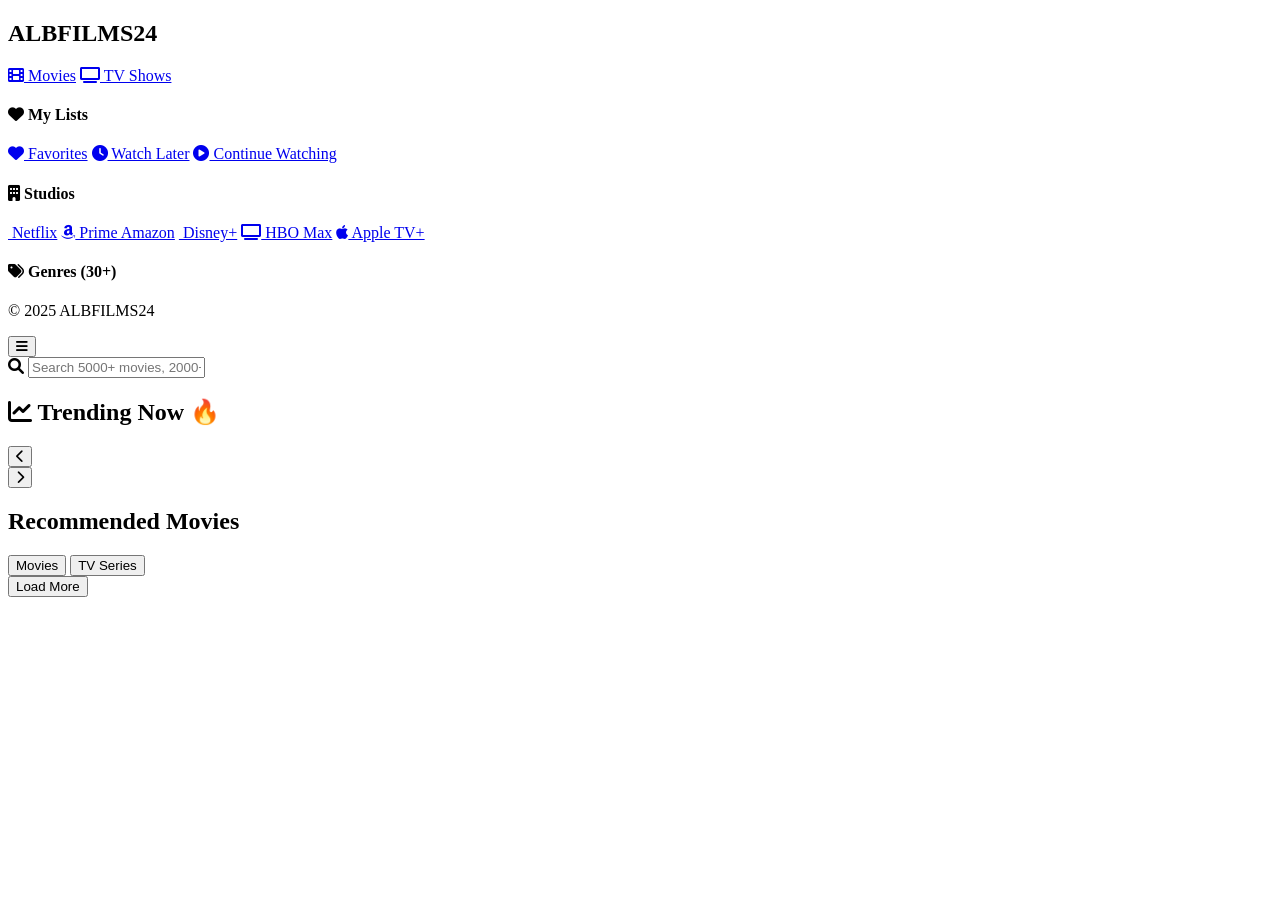
==== index.html @ 89d1b914 "Create index.html" ====
<!DOCTYPE html>
<html lang="en">
<head>
  <meta charset="UTF-8">
  <meta name="viewport" content="width=device-width, initial-scale=1.0, viewport-fit=cover">
  <title>ALBFILMS24 – Movies & Series</title>
  <link rel="stylesheet" href="style.css">
  <link href="https://fonts.googleapis.com/css2?family=Inter:opsz,wght@14..32,300;14..32,400;14..32,600;14..32,700&display=swap" rel="stylesheet">
  <link rel="stylesheet" href="https://cdnjs.cloudflare.com/ajax/libs/font-awesome/6.0.0-beta3/css/all.min.css">
</head>
<body>
  <div class="app">
    <!-- Sidebar -->
    <aside class="sidebar" id="sidebar">
      <div class="logo">
        <h2>ALBFILMS<span>24</span></h2>
      </div>
      <nav class="main-nav">
        <a href="index.html" class="nav-link active"><i class="fas fa-film"></i> Movies</a>
        <a href="tv.html" class="nav-link"><i class="fas fa-tv"></i> TV Shows</a>
      </nav>
      <div class="user-lists">
        <h4><i class="fas fa-heart"></i> My Lists</h4>
        <a href="#" class="list-link" data-list="favorites"><i class="fas fa-heart"></i> Favorites</a>
        <a href="#" class="list-link" data-list="watchlater"><i class="fas fa-clock"></i> Watch Later</a>
        <a href="#" class="list-link" data-list="continue"><i class="fas fa-play-circle"></i> Continue Watching</a>
      </div>
      <div class="studios">
        <h4><i class="fas fa-building"></i> Studios</h4>
        <a href="#" data-studio="Netflix"><i class="fab fa-netflix"></i> Netflix</a>
        <a href="#" data-studio="Prime"><i class="fab fa-amazon"></i> Prime Amazon</a>
        <a href="#" data-studio="Disney"><i class="fab fa-disney"></i> Disney+</a>
        <a href="#" data-studio="HBO"><i class="fas fa-tv"></i> HBO Max</a>
        <a href="#" data-studio="Apple"><i class="fab fa-apple"></i> Apple TV+</a>
      </div>
      <div class="genres">
        <h4><i class="fas fa-tags"></i> Genres (30+)</h4>
        <div class="genres-grid" id="genres-list"></div>
      </div>
      <div class="sidebar-footer">
        <p>© 2025 ALBFILMS24</p>
      </div>
    </aside>

    <!-- Main Content -->
    <main class="main-content">
      <div class="header">
        <button id="menu-toggle" class="menu-icon"><i class="fas fa-bars"></i></button>
        <div class="search-bar">
          <i class="fas fa-search"></i>
          <input type="text" id="search-input" placeholder="Search 5000+ movies, 2000+ series...">
        </div>
      </div>

      <!-- Top Slider (6 most clicked, changes every 24h) -->
      <section class="slider-section">
        <h2><i class="fas fa-chart-line"></i> Trending Now 🔥</h2>
        <div class="slider-container">
          <button class="slider-prev"><i class="fas fa-chevron-left"></i></button>
          <div class="slider-track" id="slider-track"></div>
          <button class="slider-next"><i class="fas fa-chevron-right"></i></button>
        </div>
      </section>

      <!-- Dynamic Content Grid -->
      <section class="content-section">
        <div class="section-header">
          <h2 id="section-title">Recommended Movies</h2>
          <div class="filter-buttons">
            <button class="filter-btn active" data-type="movie">Movies</button>
            <button class="filter-btn" data-type="tv">TV Series</button>
          </div>
        </div>
        <div class="movies-grid" id="movies-grid">
          <!-- Cards loaded via JS -->
        </div>
        <div class="loader" id="loader" style="display:none;"><div class="spinner"></div></div>
        <button id="load-more" class="load-more">Load More</button>
      </section>
    </main>
  </div>

  <script src="main.js"></script>
  <script>
    // Page-specific init
    window.currentPage = 'index';
    window.contentType = 'movie';
    initIndexPage();
  </script>
</body>
</html>
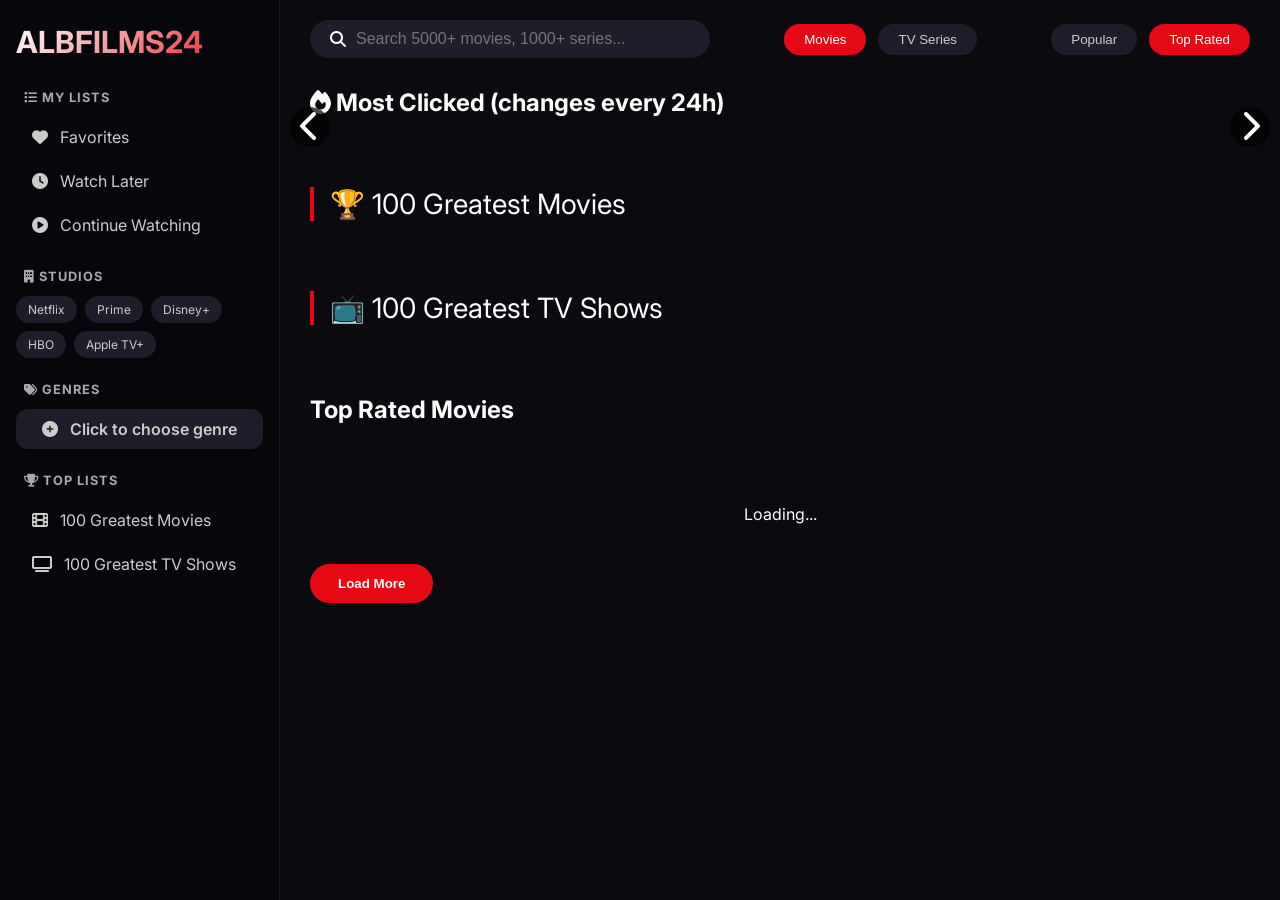
==== commit d5f46a1e: "Update index.html" ====
--- a/index.html
+++ b/index.html
@@ -1,91 +1,690 @@
 <!DOCTYPE html>
 <html lang="en">
 <head>
-  <meta charset="UTF-8">
-  <meta name="viewport" content="width=device-width, initial-scale=1.0, viewport-fit=cover">
-  <title>ALBFILMS24 – Movies & Series</title>
-  <link rel="stylesheet" href="style.css">
-  <link href="https://fonts.googleapis.com/css2?family=Inter:opsz,wght@14..32,300;14..32,400;14..32,600;14..32,700&display=swap" rel="stylesheet">
-  <link rel="stylesheet" href="https://cdnjs.cloudflare.com/ajax/libs/font-awesome/6.0.0-beta3/css/all.min.css">
+    <meta charset="UTF-8">
+    <meta name="viewport" content="width=device-width, initial-scale=1.0, viewport-fit=cover">
+    <title>ALBFILMS24 – Movies & Series</title>
+    <link href="https://fonts.googleapis.com/css2?family=Inter:opsz,wght@14..32,300;400;500;600;700;800&display=swap" rel="stylesheet">
+    <link rel="stylesheet" href="https://cdnjs.cloudflare.com/ajax/libs/font-awesome/6.7.2/css/all.min.css">
+    <style>
+        * { margin:0; padding:0; box-sizing:border-box; }
+        body {
+            background: #0a0a0f;
+            color: #fff;
+            font-family: 'Inter', sans-serif;
+            overflow-x: hidden;
+        }
+        /* ========== SIDEBAR ========== */
+        .sidebar {
+            position: fixed;
+            left: 0;
+            top: 0;
+            width: 280px;
+            height: 100%;
+            background: rgba(8, 8, 12, 0.98);
+            backdrop-filter: blur(12px);
+            border-right: 1px solid rgba(255,255,255,0.08);
+            z-index: 200;
+            overflow-y: auto;
+            padding: 24px 16px;
+            transition: transform 0.3s ease;
+        }
+        .sidebar .logo h2 {
+            font-size: 1.9rem;
+            background: linear-gradient(135deg, #fff, #e50914);
+            -webkit-background-clip: text;
+            background-clip: text;
+            color: transparent;
+            margin-bottom: 30px;
+        }
+        .sidebar-section {
+            margin: 24px 0;
+        }
+        .sidebar-section h4 {
+            font-size: 0.8rem;
+            text-transform: uppercase;
+            letter-spacing: 1px;
+            color: #aaa;
+            margin-bottom: 12px;
+            padding-left: 8px;
+        }
+        .sidebar a {
+            display: flex;
+            align-items: center;
+            gap: 12px;
+            padding: 10px 16px;
+            color: #ccc;
+            text-decoration: none;
+            border-radius: 12px;
+            transition: 0.2s;
+            margin: 4px 0;
+            cursor: pointer;
+        }
+        .sidebar a:hover, .sidebar a.active {
+            background: rgba(229, 9, 20, 0.2);
+            color: #e50914;
+        }
+        .genres-trigger {
+            background: #1e1e2a;
+            justify-content: center;
+            font-weight: 600;
+        }
+        .studio-row {
+            display: flex;
+            flex-wrap: wrap;
+            gap: 8px;
+            margin-top: 8px;
+        }
+        .studio-row a {
+            background: #1e1e2a;
+            padding: 6px 12px;
+            border-radius: 20px;
+            font-size: 0.75rem;
+            margin: 0;
+        }
+        /* ========== MODAL PER GENRES ========== */
+        .modal {
+            display: none;
+            position: fixed;
+            top:0; left:0; width:100%; height:100%;
+            background: rgba(0,0,0,0.8);
+            backdrop-filter: blur(8px);
+            z-index: 1000;
+            justify-content: center;
+            align-items: center;
+        }
+        .modal-content {
+            background: #12121a;
+            border-radius: 28px;
+            width: 90%;
+            max-width: 700px;
+            max-height: 80vh;
+            overflow-y: auto;
+            padding: 24px;
+            border: 1px solid rgba(255,255,255,0.1);
+        }
+        .modal-content h3 {
+            margin-bottom: 20px;
+            font-size: 28px;
+        }
+        .genre-grid-modal {
+            display: flex;
+            flex-wrap: wrap;
+            gap: 12px;
+        }
+        .genre-grid-modal button {
+            background: #1e1e2a;
+            border: none;
+            padding: 10px 20px;
+            border-radius: 40px;
+            color: white;
+            cursor: pointer;
+            transition: 0.2s;
+        }
+        .genre-grid-modal button:hover {
+            background: #e50914;
+        }
+        .close-modal {
+            float: right;
+            font-size: 28px;
+            cursor: pointer;
+            color: #aaa;
+        }
+        /* ========== MAIN ========== */
+        .main-content {
+            margin-left: 280px;
+            padding: 20px 30px;
+        }
+        .top-bar {
+            display: flex;
+            justify-content: space-between;
+            align-items: center;
+            margin-bottom: 30px;
+            flex-wrap: wrap;
+            gap: 15px;
+        }
+        .menu-toggle {
+            display: none;
+            background: none;
+            border: none;
+            color: white;
+            font-size: 1.8rem;
+            cursor: pointer;
+        }
+        .search-box {
+            background: #1e1e2a;
+            border-radius: 60px;
+            padding: 10px 20px;
+            display: flex;
+            align-items: center;
+            gap: 10px;
+            flex: 1;
+            max-width: 400px;
+        }
+        .search-box input {
+            background: transparent;
+            border: none;
+            color: white;
+            font-size: 1rem;
+            width: 100%;
+            outline: none;
+        }
+        .filter-buttons {
+            display: flex;
+            gap: 12px;
+            flex-wrap: wrap;
+        }
+        .filter-btn, .sort-btn {
+            background: #1e1e2a;
+            border: none;
+            padding: 8px 20px;
+            border-radius: 40px;
+            color: #ccc;
+            cursor: pointer;
+            transition: 0.2s;
+        }
+        .filter-btn.active, .sort-btn.active {
+            background: #e50914;
+            color: white;
+        }
+        /* SLIDER */
+        .slider-section {
+            margin-bottom: 50px;
+        }
+        .slider-container {
+            position: relative;
+            display: flex;
+            align-items: center;
+        }
+        .slider-track {
+            display: flex;
+            gap: 20px;
+            overflow-x: auto;
+            scroll-behavior: smooth;
+            scrollbar-width: none;
+            padding: 10px 0;
+        }
+        .slider-track::-webkit-scrollbar { display: none; }
+        .slider-card {
+            min-width: 200px;
+            border-radius: 16px;
+            overflow: hidden;
+            background: #15151f;
+            cursor: pointer;
+            transition: 0.2s;
+        }
+        .slider-card img {
+            width: 100%;
+            height: 280px;
+            object-fit: cover;
+        }
+        .slider-card:hover { transform: scale(1.05); }
+        .slider-prev, .slider-next {
+            background: rgba(0,0,0,0.7);
+            border: none;
+            color: white;
+            font-size: 2rem;
+            cursor: pointer;
+            border-radius: 50%;
+            width: 40px;
+            height: 40px;
+            position: absolute;
+            z-index: 2;
+        }
+        .slider-prev { left: -20px; }
+        .slider-next { right: -20px; }
+
+        /* GREATS SECTION */
+        .greats-section {
+            margin: 40px 0;
+        }
+        .greats-title {
+            font-size: 28px;
+            margin-bottom: 20px;
+            border-left: 4px solid #e50914;
+            padding-left: 16px;
+        }
+        .greats-grid {
+            display: flex;
+            gap: 15px;
+            overflow-x: auto;
+            padding-bottom: 10px;
+        }
+        .great-card {
+            min-width: 160px;
+            background: #15151f;
+            border-radius: 12px;
+            overflow: hidden;
+            cursor: pointer;
+            transition: 0.2s;
+        }
+        .great-card img {
+            width: 100%;
+            height: 220px;
+            object-fit: cover;
+        }
+        .great-card:hover { transform: translateY(-5px); }
+
+        /* MAIN GRID */
+        .movies-grid {
+            display: grid;
+            grid-template-columns: repeat(auto-fill, minmax(180px, 1fr));
+            gap: 24px;
+            margin: 30px 0;
+        }
+        .movie-card {
+            background: #15151f;
+            border-radius: 16px;
+            overflow: hidden;
+            transition: 0.2s;
+            cursor: pointer;
+            position: relative;
+        }
+        .movie-card img {
+            width: 100%;
+            height: 260px;
+            object-fit: cover;
+        }
+        .movie-card:hover { transform: translateY(-6px); }
+        .card-info {
+            padding: 12px;
+        }
+        .card-info h3 {
+            font-size: 14px;
+            white-space: nowrap;
+            overflow: hidden;
+            text-overflow: ellipsis;
+        }
+        .trailer-preview {
+            position: absolute;
+            top: 0;
+            left: 0;
+            width: 100%;
+            height: 260px;
+            background: black;
+            display: none;
+            justify-content: center;
+            align-items: center;
+        }
+        .movie-card:hover .trailer-preview {
+            display: flex;
+        }
+        .load-more {
+            background: #e50914;
+            border: none;
+            padding: 12px 28px;
+            border-radius: 40px;
+            color: white;
+            font-weight: bold;
+            margin: 20px auto;
+            cursor: pointer;
+        }
+        .loader {
+            text-align: center;
+            padding: 20px;
+        }
+        @media (max-width: 768px) {
+            .sidebar { transform: translateX(-100%); }
+            .sidebar.open { transform: translateX(0); }
+            .main-content { margin-left: 0; }
+            .menu-toggle { display: block; }
+            .slider-prev, .slider-next { display: none; }
+        }
+    </style>
 </head>
 <body>
-  <div class="app">
-    <!-- Sidebar -->
-    <aside class="sidebar" id="sidebar">
-      <div class="logo">
-        <h2>ALBFILMS<span>24</span></h2>
-      </div>
-      <nav class="main-nav">
-        <a href="index.html" class="nav-link active"><i class="fas fa-film"></i> Movies</a>
-        <a href="tv.html" class="nav-link"><i class="fas fa-tv"></i> TV Shows</a>
-      </nav>
-      <div class="user-lists">
-        <h4><i class="fas fa-heart"></i> My Lists</h4>
-        <a href="#" class="list-link" data-list="favorites"><i class="fas fa-heart"></i> Favorites</a>
-        <a href="#" class="list-link" data-list="watchlater"><i class="fas fa-clock"></i> Watch Later</a>
-        <a href="#" class="list-link" data-list="continue"><i class="fas fa-play-circle"></i> Continue Watching</a>
-      </div>
-      <div class="studios">
+
+<div class="sidebar" id="sidebar">
+    <div class="logo"><h2>ALBFILMS<span>24</span></h2></div>
+    <div class="sidebar-section">
+        <h4><i class="fas fa-list"></i> My Lists</h4>
+        <a href="#" data-list="favorites"><i class="fas fa-heart"></i> Favorites</a>
+        <a href="#" data-list="watchlater"><i class="fas fa-clock"></i> Watch Later</a>
+        <a href="#" data-list="continue"><i class="fas fa-play-circle"></i> Continue Watching</a>
+    </div>
+    <div class="sidebar-section">
         <h4><i class="fas fa-building"></i> Studios</h4>
-        <a href="#" data-studio="Netflix"><i class="fab fa-netflix"></i> Netflix</a>
-        <a href="#" data-studio="Prime"><i class="fab fa-amazon"></i> Prime Amazon</a>
-        <a href="#" data-studio="Disney"><i class="fab fa-disney"></i> Disney+</a>
-        <a href="#" data-studio="HBO"><i class="fas fa-tv"></i> HBO Max</a>
-        <a href="#" data-studio="Apple"><i class="fab fa-apple"></i> Apple TV+</a>
-      </div>
-      <div class="genres">
-        <h4><i class="fas fa-tags"></i> Genres (30+)</h4>
-        <div class="genres-grid" id="genres-list"></div>
-      </div>
-      <div class="sidebar-footer">
-        <p>© 2025 ALBFILMS24</p>
-      </div>
-    </aside>
-
-    <!-- Main Content -->
-    <main class="main-content">
-      <div class="header">
-        <button id="menu-toggle" class="menu-icon"><i class="fas fa-bars"></i></button>
-        <div class="search-bar">
-          <i class="fas fa-search"></i>
-          <input type="text" id="search-input" placeholder="Search 5000+ movies, 2000+ series...">
+        <div class="studio-row">
+            <a href="#" data-studio="Netflix">Netflix</a>
+            <a href="#" data-studio="Prime">Prime</a>
+            <a href="#" data-studio="Disney">Disney+</a>
+            <a href="#" data-studio="HBO">HBO</a>
+            <a href="#" data-studio="Apple">Apple TV+</a>
         </div>
-      </div>
-
-      <!-- Top Slider (6 most clicked, changes every 24h) -->
-      <section class="slider-section">
-        <h2><i class="fas fa-chart-line"></i> Trending Now 🔥</h2>
-        <div class="slider-container">
-          <button class="slider-prev"><i class="fas fa-chevron-left"></i></button>
-          <div class="slider-track" id="slider-track"></div>
-          <button class="slider-next"><i class="fas fa-chevron-right"></i></button>
+    </div>
+    <div class="sidebar-section">
+        <h4><i class="fas fa-tags"></i> Genres</h4>
+        <a href="#" class="genres-trigger" id="openGenresModal"><i class="fas fa-plus-circle"></i> Click to choose genre</a>
+    </div>
+    <div class="sidebar-section">
+        <h4><i class="fas fa-trophy"></i> Top Lists</h4>
+        <a href="#" id="topMoviesLink"><i class="fas fa-film"></i> 100 Greatest Movies</a>
+        <a href="#" id="topTvLink"><i class="fas fa-tv"></i> 100 Greatest TV Shows</a>
+    </div>
+</div>
+
+<div class="main-content">
+    <div class="top-bar">
+        <button class="menu-toggle" id="menuToggle"><i class="fas fa-bars"></i></button>
+        <div class="search-box">
+            <i class="fas fa-search"></i>
+            <input type="text" id="searchInput" placeholder="Search 5000+ movies, 1000+ series...">
         </div>
-      </section>
-
-      <!-- Dynamic Content Grid -->
-      <section class="content-section">
-        <div class="section-header">
-          <h2 id="section-title">Recommended Movies</h2>
-          <div class="filter-buttons">
+        <div class="filter-buttons">
             <button class="filter-btn active" data-type="movie">Movies</button>
             <button class="filter-btn" data-type="tv">TV Series</button>
-          </div>
         </div>
-        <div class="movies-grid" id="movies-grid">
-          <!-- Cards loaded via JS -->
+        <div class="filter-buttons">
+            <button class="sort-btn" data-sort="popular">Popular</button>
+            <button class="sort-btn active" data-sort="top_rated">Top Rated</button>
         </div>
-        <div class="loader" id="loader" style="display:none;"><div class="spinner"></div></div>
-        <button id="load-more" class="load-more">Load More</button>
-      </section>
-    </main>
-  </div>
-
-  <script src="main.js"></script>
-  <script>
-    // Page-specific init
-    window.currentPage = 'index';
-    window.contentType = 'movie';
-    initIndexPage();
-  </script>
+    </div>
+
+    <!-- Slider (6 most clicked) -->
+    <section class="slider-section">
+        <h2><i class="fas fa-fire"></i> Most Clicked (changes every 24h)</h2>
+        <div class="slider-container">
+            <button class="slider-prev"><i class="fas fa-chevron-left"></i></button>
+            <div class="slider-track" id="sliderTrack"></div>
+            <button class="slider-next"><i class="fas fa-chevron-right"></i></button>
+        </div>
+    </section>
+
+    <!-- 100 Greatest Movies & TV Shows -->
+    <div class="greats-section">
+        <div class="greats-title">🏆 100 Greatest Movies</div>
+        <div class="greats-grid" id="greatMoviesGrid"></div>
+    </div>
+    <div class="greats-section">
+        <div class="greats-title">📺 100 Greatest TV Shows</div>
+        <div class="greats-grid" id="greatTvGrid"></div>
+    </div>
+
+    <!-- Main Dynamic Grid -->
+    <h2 id="sectionTitle">Top Rated Movies</h2>
+    <div class="movies-grid" id="moviesGrid"></div>
+    <div class="loader" id="loader" style="display:none;">Loading...</div>
+    <button id="loadMoreBtn" class="load-more">Load More</button>
+</div>
+
+<!-- Modal per Genre -->
+<div id="genreModal" class="modal">
+    <div class="modal-content">
+        <span class="close-modal">&times;</span>
+        <h3>Select Genre</h3>
+        <div class="genre-grid-modal" id="genreModalList"></div>
+    </div>
+</div>
+
+<script>
+    // ========== CONFIG ==========
+    const API_KEY = '7a98db423d6e3a5ee922a3e51a09d135';
+    const BASE_URL = 'https://api.themoviedb.org/3';
+    const IMG_URL = 'https://image.tmdb.org/t/p/w500';
+    let currentType = 'movie';      // 'movie' or 'tv'
+    let currentSort = 'top_rated';  // 'popular' or 'top_rated'
+    let currentGenre = null;
+    let currentStudio = null;
+    let currentQuery = '';
+    let currentPage = 1;
+    let isLoading = false;
+    let totalPages = 1;
+
+    // Local storage
+    let favorites = JSON.parse(localStorage.getItem('alb_favorites')) || [];
+    let watchlist = JSON.parse(localStorage.getItem('alb_watchlist')) || [];
+    let continueWatching = JSON.parse(localStorage.getItem('alb_continue')) || [];
+
+    function saveFav() { localStorage.setItem('alb_favorites', JSON.stringify(favorites)); }
+    function saveWatch() { localStorage.setItem('alb_watchlist', JSON.stringify(watchlist)); }
+    function saveContinue() { localStorage.setItem('alb_continue', JSON.stringify(continueWatching)); }
+
+    // Helper: fetch from TMDB
+    async function fetchTMDB(endpoint, params = {}) {
+        const url = new URL(`${BASE_URL}${endpoint}`);
+        url.searchParams.append('api_key', API_KEY);
+        Object.keys(params).forEach(k => url.searchParams.append(k, params[k]));
+        const res = await fetch(url);
+        return res.json();
+    }
+
+    // Load genres for modal
+    async function loadGenresModal() {
+        const movieGenres = await fetchTMDB('/genre/movie/list');
+        const tvGenres = await fetchTMDB('/genre/tv/list');
+        const all = [...movieGenres.genres, ...tvGenres.genres];
+        const unique = new Map();
+        all.forEach(g => { if (!unique.has(g.id)) unique.set(g.id, g); });
+        const container = document.getElementById('genreModalList');
+        container.innerHTML = '';
+        unique.forEach(genre => {
+            const btn = document.createElement('button');
+            btn.textContent = genre.name;
+            btn.onclick = () => {
+                currentGenre = genre.id;
+                currentStudio = null;
+                currentQuery = '';
+                currentPage = 1;
+                loadContent(true);
+                document.getElementById('genreModal').style.display = 'none';
+            };
+            container.appendChild(btn);
+        });
+    }
+
+    // Load content (movies or tv)
+    async function loadContent(reset = true) {
+        if (isLoading) return;
+        isLoading = true;
+        if (reset) {
+            currentPage = 1;
+            document.getElementById('moviesGrid').innerHTML = '';
+        }
+        document.getElementById('loader').style.display = 'block';
+        let endpoint = '';
+        let params = { page: currentPage };
+        if (currentQuery) {
+            endpoint = `/search/${currentType}`;
+            params.query = currentQuery;
+        } else if (currentGenre) {
+            endpoint = `/discover/${currentType}`;
+            params.with_genres = currentGenre;
+            params.sort_by = currentSort === 'top_rated' ? 'vote_average.desc' : 'popularity.desc';
+            if (currentSort === 'top_rated') params['vote_count.gte'] = 200;
+        } else if (currentStudio) {
+            endpoint = `/discover/${currentType}`;
+            if (currentStudio === 'Netflix') params.with_networks = '213';
+            else if (currentStudio === 'Prime') params.with_companies = '174';
+            else if (currentStudio === 'Disney') params.with_companies = '2739';
+            else if (currentStudio === 'HBO') params.with_networks = '49';
+            else if (currentStudio === 'Apple') params.with_companies = '2';
+            params.sort_by = currentSort === 'top_rated' ? 'vote_average.desc' : 'popularity.desc';
+        } else {
+            if (currentSort === 'top_rated') {
+                endpoint = `/${currentType}/top_rated`;
+            } else {
+                endpoint = `/${currentType}/popular`;
+            }
+        }
+        const data = await fetchTMDB(endpoint, params);
+        totalPages = Math.min(data.total_pages, 200);
+        displayContent(data.results);
+        isLoading = false;
+        document.getElementById('loader').style.display = 'none';
+        document.getElementById('loadMoreBtn').style.display = (currentPage < totalPages) ? 'block' : 'none';
+    }
+
+    // Display grid
+    function displayContent(items) {
+        const grid = document.getElementById('moviesGrid');
+        items.forEach(item => {
+            const card = document.createElement('div');
+            card.className = 'movie-card';
+            const id = item.id;
+            const title = item.title || item.name;
+            const poster = item.poster_path ? IMG_URL + item.poster_path : '';
+            const rating = item.vote_average?.toFixed(1) || 'N/A';
+            card.innerHTML = `
+                <img loading="lazy" src="${poster}" alt="${title}">
+                <div class="trailer-preview" data-id="${id}" data-type="${currentType}">
+                    <i class="fas fa-play-circle" style="font-size: 40px; color:#e50914;"></i>
+                </div>
+                <div class="card-info">
+                    <h3>${title}</h3>
+                    <p>⭐ ${rating}</p>
+                </div>
+            `;
+            card.addEventListener('click', (e) => {
+                if (e.target.closest('.trailer-preview')) return;
+                incrementClick(id, currentType);
+                if (currentType === 'movie') window.location.href = `watch.html?id=${id}&type=movie`;
+                else window.location.href = `tv.html?id=${id}`;
+            });
+            // Hover trailer: fetch YouTube trailer
+            const trailerDiv = card.querySelector('.trailer-preview');
+            card.addEventListener('mouseenter', async () => {
+                const vId = trailerDiv.dataset.id;
+                const vType = trailerDiv.dataset.type;
+                if (!trailerDiv.dataset.trailerLoaded) {
+                    const trailData = await fetchTMDB(`/${vType}/${vId}/videos`);
+                    const trailer = trailData.results?.find(v => v.type === 'Trailer' && v.site === 'YouTube');
+                    if (trailer) {
+                        trailerDiv.style.background = `url(https://img.youtube.com/vi/${trailer.key}/mqdefault.jpg) center/cover`;
+                        trailerDiv.innerHTML = `<iframe width="100%" height="100%" src="https://www.youtube.com/embed/${trailer.key}?autoplay=1&mute=1" frameborder="0" allow="autoplay; encrypted-media"></iframe>`;
+                    } else {
+                        trailerDiv.innerHTML = '<span style="color:white;">No trailer</span>';
+                    }
+                    trailerDiv.dataset.trailerLoaded = 'true';
+                }
+            });
+            grid.appendChild(card);
+        });
+    }
+
+    // Increment click for slider
+    function incrementClick(id, type) {
+        let stats = JSON.parse(localStorage.getItem('clickStats')) || {};
+        const key = `${type}_${id}`;
+        const now = Date.now();
+        if (!stats[key]) stats[key] = { clicks: [] };
+        stats[key].clicks = (stats[key].clicks || []).filter(t => t > now - 86400000);
+        stats[key].clicks.push(now);
+        localStorage.setItem('clickStats', stats);
+    }
+
+    async function renderSlider() {
+        const stats = JSON.parse(localStorage.getItem('clickStats')) || {};
+        const entries = Object.entries(stats).map(([key, val]) => ({ key, count: val.clicks.length }));
+        entries.sort((a,b) => b.count - a.count);
+        const top6 = entries.slice(0,6);
+        const track = document.getElementById('sliderTrack');
+        track.innerHTML = '';
+        for (let entry of top6) {
+            const [type, id] = entry.key.split('_');
+            const data = await fetchTMDB(`/${type}/${id}`);
+            if (data && data.poster_path) {
+                const card = document.createElement('div');
+                card.className = 'slider-card';
+                card.innerHTML = `<img src="${IMG_URL + data.poster_path}"><div class="card-info"><h3>${data.title || data.name}</h3></div>`;
+                card.onclick = () => { if (type === 'movie') location.href=`watch.html?id=${id}&type=movie`; else location.href=`tv.html?id=${id}`; };
+                track.appendChild(card);
+            }
+        }
+    }
+
+    // Load 100 Greatest (Top Rated)
+    async function loadGreatLists() {
+        const movieTop = await fetchTMDB('/movie/top_rated', { page: 1 });
+        const tvTop = await fetchTMDB('/tv/top_rated', { page: 1 });
+        const greatMovies = movieTop.results.slice(0, 20);
+        const greatTv = tvTop.results.slice(0, 20);
+        const movieGrid = document.getElementById('greatMoviesGrid');
+        const tvGrid = document.getElementById('greatTvGrid');
+        movieGrid.innerHTML = greatMovies.map(m => `<div class="great-card" data-id="${m.id}" data-type="movie"><img src="${IMG_URL + m.poster_path}"><div class="card-info"><h3>${m.title}</h3></div></div>`).join('');
+        tvGrid.innerHTML = greatTv.map(t => `<div class="great-card" data-id="${t.id}" data-type="tv"><img src="${IMG_URL + t.poster_path}"><div class="card-info"><h3>${t.name}</h3></div></div>`).join('');
+        document.querySelectorAll('.great-card').forEach(card => {
+            card.addEventListener('click', () => {
+                const id = card.dataset.id;
+                const type = card.dataset.type;
+                if (type === 'movie') location.href = `watch.html?id=${id}&type=movie`;
+                else location.href = `tv.html?id=${id}`;
+            });
+        });
+    }
+
+    // Event listeners
+    document.getElementById('openGenresModal').onclick = () => { document.getElementById('genreModal').style.display = 'flex'; };
+    document.querySelector('.close-modal').onclick = () => { document.getElementById('genreModal').style.display = 'none'; };
+    window.onclick = (e) => { if (e.target === document.getElementById('genreModal')) document.getElementById('genreModal').style.display = 'none'; };
+
+    document.querySelectorAll('.filter-btn').forEach(btn => {
+        btn.onclick = () => {
+            document.querySelectorAll('.filter-btn').forEach(b => b.classList.remove('active'));
+            btn.classList.add('active');
+            currentType = btn.dataset.type;
+            currentPage = 1;
+            currentGenre = null;
+            currentStudio = null;
+            currentQuery = '';
+            document.getElementById('searchInput').value = '';
+            loadContent(true);
+            document.getElementById('sectionTitle').innerText = currentType === 'movie' ? 'Top Rated Movies' : 'Top Rated TV Series';
+        };
+    });
+    document.querySelectorAll('.sort-btn').forEach(btn => {
+        btn.onclick = () => {
+            document.querySelectorAll('.sort-btn').forEach(b => b.classList.remove('active'));
+            btn.classList.add('active');
+            currentSort = btn.dataset.sort;
+            currentPage = 1;
+            loadContent(true);
+        };
+    });
+    document.getElementById('searchInput').addEventListener('input', debounce((e) => {
+        currentQuery = e.target.value;
+        currentGenre = null;
+        currentStudio = null;
+        currentPage = 1;
+        loadContent(true);
+    }, 500));
+    document.getElementById('loadMoreBtn').onclick = () => { currentPage++; loadContent(false); };
+    document.getElementById('menuToggle').onclick = () => { document.getElementById('sidebar').classList.toggle('open'); };
+    document.querySelectorAll('[data-studio]').forEach(link => {
+        link.onclick = (e) => {
+            e.preventDefault();
+            currentStudio = link.dataset.studio;
+            currentGenre = null;
+            currentQuery = '';
+            currentPage = 1;
+            loadContent(true);
+        };
+    });
+    document.getElementById('topMoviesLink').onclick = (e) => {
+        e.preventDefault();
+        currentType = 'movie';
+        currentSort = 'top_rated';
+        currentGenre = null;
+        currentStudio = null;
+        currentPage = 1;
+        loadContent(true);
+    };
+    document.getElementById('topTvLink').onclick = (e) => {
+        e.preventDefault();
+        currentType = 'tv';
+        currentSort = 'top_rated';
+        currentGenre = null;
+        currentStudio = null;
+        currentPage = 1;
+        loadContent(true);
+    };
+    function debounce(fn, delay) { let t; return (...args) => { clearTimeout(t); t = setTimeout(() => fn(...args), delay); }; }
+
+    // Init
+    loadGenresModal();
+    loadGreatLists();
+    loadContent(true);
+    renderSlider();
+    setInterval(renderSlider, 86400000);
+</script>
 </body>
 </html>
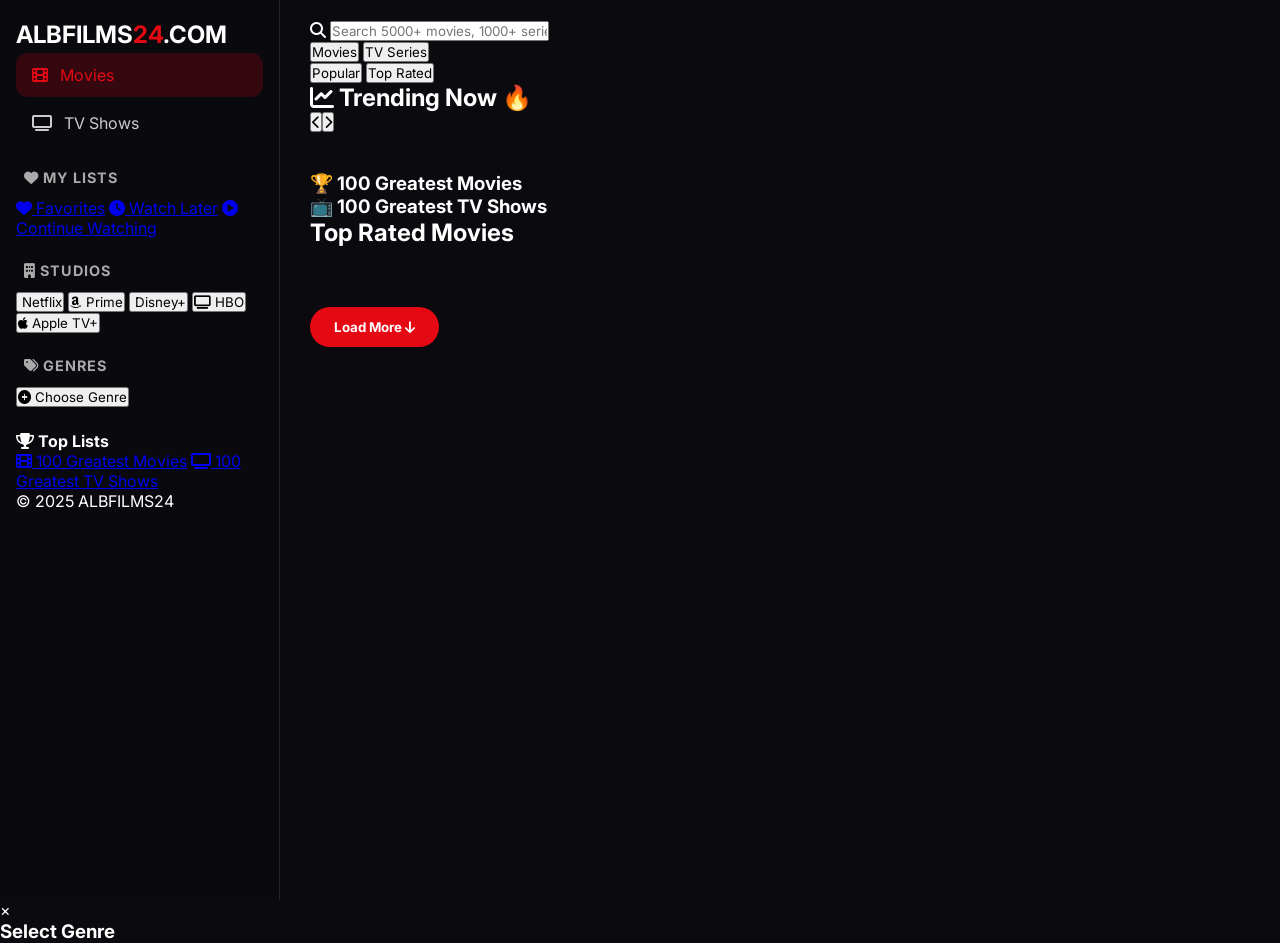
==== commit 74075365: "Update index.html" ====
--- a/index.html
+++ b/index.html
@@ -4,407 +4,98 @@
     <meta charset="UTF-8">
     <meta name="viewport" content="width=device-width, initial-scale=1.0, viewport-fit=cover">
     <title>ALBFILMS24 – Movies & Series</title>
-    <link href="https://fonts.googleapis.com/css2?family=Inter:opsz,wght@14..32,300;400;500;600;700;800&display=swap" rel="stylesheet">
+    <link href="https://fonts.googleapis.com/css2?family=Orbitron:wght@400;500;600;700;800;900&family=Inter:opsz,wght@14..32,300;400;500;600;700;800&display=swap" rel="stylesheet">
     <link rel="stylesheet" href="https://cdnjs.cloudflare.com/ajax/libs/font-awesome/6.7.2/css/all.min.css">
-    <style>
-        * { margin:0; padding:0; box-sizing:border-box; }
-        body {
-            background: #0a0a0f;
-            color: #fff;
-            font-family: 'Inter', sans-serif;
-            overflow-x: hidden;
-        }
-        /* ========== SIDEBAR ========== */
-        .sidebar {
-            position: fixed;
-            left: 0;
-            top: 0;
-            width: 280px;
-            height: 100%;
-            background: rgba(8, 8, 12, 0.98);
-            backdrop-filter: blur(12px);
-            border-right: 1px solid rgba(255,255,255,0.08);
-            z-index: 200;
-            overflow-y: auto;
-            padding: 24px 16px;
-            transition: transform 0.3s ease;
-        }
-        .sidebar .logo h2 {
-            font-size: 1.9rem;
-            background: linear-gradient(135deg, #fff, #e50914);
-            -webkit-background-clip: text;
-            background-clip: text;
-            color: transparent;
-            margin-bottom: 30px;
-        }
-        .sidebar-section {
-            margin: 24px 0;
-        }
-        .sidebar-section h4 {
-            font-size: 0.8rem;
-            text-transform: uppercase;
-            letter-spacing: 1px;
-            color: #aaa;
-            margin-bottom: 12px;
-            padding-left: 8px;
-        }
-        .sidebar a {
-            display: flex;
-            align-items: center;
-            gap: 12px;
-            padding: 10px 16px;
-            color: #ccc;
-            text-decoration: none;
-            border-radius: 12px;
-            transition: 0.2s;
-            margin: 4px 0;
-            cursor: pointer;
-        }
-        .sidebar a:hover, .sidebar a.active {
-            background: rgba(229, 9, 20, 0.2);
-            color: #e50914;
-        }
-        .genres-trigger {
-            background: #1e1e2a;
-            justify-content: center;
-            font-weight: 600;
-        }
-        .studio-row {
-            display: flex;
-            flex-wrap: wrap;
-            gap: 8px;
-            margin-top: 8px;
-        }
-        .studio-row a {
-            background: #1e1e2a;
-            padding: 6px 12px;
-            border-radius: 20px;
-            font-size: 0.75rem;
-            margin: 0;
-        }
-        /* ========== MODAL PER GENRES ========== */
-        .modal {
-            display: none;
-            position: fixed;
-            top:0; left:0; width:100%; height:100%;
-            background: rgba(0,0,0,0.8);
-            backdrop-filter: blur(8px);
-            z-index: 1000;
-            justify-content: center;
-            align-items: center;
-        }
-        .modal-content {
-            background: #12121a;
-            border-radius: 28px;
-            width: 90%;
-            max-width: 700px;
-            max-height: 80vh;
-            overflow-y: auto;
-            padding: 24px;
-            border: 1px solid rgba(255,255,255,0.1);
-        }
-        .modal-content h3 {
-            margin-bottom: 20px;
-            font-size: 28px;
-        }
-        .genre-grid-modal {
-            display: flex;
-            flex-wrap: wrap;
-            gap: 12px;
-        }
-        .genre-grid-modal button {
-            background: #1e1e2a;
-            border: none;
-            padding: 10px 20px;
-            border-radius: 40px;
-            color: white;
-            cursor: pointer;
-            transition: 0.2s;
-        }
-        .genre-grid-modal button:hover {
-            background: #e50914;
-        }
-        .close-modal {
-            float: right;
-            font-size: 28px;
-            cursor: pointer;
-            color: #aaa;
-        }
-        /* ========== MAIN ========== */
-        .main-content {
-            margin-left: 280px;
-            padding: 20px 30px;
-        }
-        .top-bar {
-            display: flex;
-            justify-content: space-between;
-            align-items: center;
-            margin-bottom: 30px;
-            flex-wrap: wrap;
-            gap: 15px;
-        }
-        .menu-toggle {
-            display: none;
-            background: none;
-            border: none;
-            color: white;
-            font-size: 1.8rem;
-            cursor: pointer;
-        }
-        .search-box {
-            background: #1e1e2a;
-            border-radius: 60px;
-            padding: 10px 20px;
-            display: flex;
-            align-items: center;
-            gap: 10px;
-            flex: 1;
-            max-width: 400px;
-        }
-        .search-box input {
-            background: transparent;
-            border: none;
-            color: white;
-            font-size: 1rem;
-            width: 100%;
-            outline: none;
-        }
-        .filter-buttons {
-            display: flex;
-            gap: 12px;
-            flex-wrap: wrap;
-        }
-        .filter-btn, .sort-btn {
-            background: #1e1e2a;
-            border: none;
-            padding: 8px 20px;
-            border-radius: 40px;
-            color: #ccc;
-            cursor: pointer;
-            transition: 0.2s;
-        }
-        .filter-btn.active, .sort-btn.active {
-            background: #e50914;
-            color: white;
-        }
-        /* SLIDER */
-        .slider-section {
-            margin-bottom: 50px;
-        }
-        .slider-container {
-            position: relative;
-            display: flex;
-            align-items: center;
-        }
-        .slider-track {
-            display: flex;
-            gap: 20px;
-            overflow-x: auto;
-            scroll-behavior: smooth;
-            scrollbar-width: none;
-            padding: 10px 0;
-        }
-        .slider-track::-webkit-scrollbar { display: none; }
-        .slider-card {
-            min-width: 200px;
-            border-radius: 16px;
-            overflow: hidden;
-            background: #15151f;
-            cursor: pointer;
-            transition: 0.2s;
-        }
-        .slider-card img {
-            width: 100%;
-            height: 280px;
-            object-fit: cover;
-        }
-        .slider-card:hover { transform: scale(1.05); }
-        .slider-prev, .slider-next {
-            background: rgba(0,0,0,0.7);
-            border: none;
-            color: white;
-            font-size: 2rem;
-            cursor: pointer;
-            border-radius: 50%;
-            width: 40px;
-            height: 40px;
-            position: absolute;
-            z-index: 2;
-        }
-        .slider-prev { left: -20px; }
-        .slider-next { right: -20px; }
-
-        /* GREATS SECTION */
-        .greats-section {
-            margin: 40px 0;
-        }
-        .greats-title {
-            font-size: 28px;
-            margin-bottom: 20px;
-            border-left: 4px solid #e50914;
-            padding-left: 16px;
-        }
-        .greats-grid {
-            display: flex;
-            gap: 15px;
-            overflow-x: auto;
-            padding-bottom: 10px;
-        }
-        .great-card {
-            min-width: 160px;
-            background: #15151f;
-            border-radius: 12px;
-            overflow: hidden;
-            cursor: pointer;
-            transition: 0.2s;
-        }
-        .great-card img {
-            width: 100%;
-            height: 220px;
-            object-fit: cover;
-        }
-        .great-card:hover { transform: translateY(-5px); }
-
-        /* MAIN GRID */
-        .movies-grid {
-            display: grid;
-            grid-template-columns: repeat(auto-fill, minmax(180px, 1fr));
-            gap: 24px;
-            margin: 30px 0;
-        }
-        .movie-card {
-            background: #15151f;
-            border-radius: 16px;
-            overflow: hidden;
-            transition: 0.2s;
-            cursor: pointer;
-            position: relative;
-        }
-        .movie-card img {
-            width: 100%;
-            height: 260px;
-            object-fit: cover;
-        }
-        .movie-card:hover { transform: translateY(-6px); }
-        .card-info {
-            padding: 12px;
-        }
-        .card-info h3 {
-            font-size: 14px;
-            white-space: nowrap;
-            overflow: hidden;
-            text-overflow: ellipsis;
-        }
-        .trailer-preview {
-            position: absolute;
-            top: 0;
-            left: 0;
-            width: 100%;
-            height: 260px;
-            background: black;
-            display: none;
-            justify-content: center;
-            align-items: center;
-        }
-        .movie-card:hover .trailer-preview {
-            display: flex;
-        }
-        .load-more {
-            background: #e50914;
-            border: none;
-            padding: 12px 28px;
-            border-radius: 40px;
-            color: white;
-            font-weight: bold;
-            margin: 20px auto;
-            cursor: pointer;
-        }
-        .loader {
-            text-align: center;
-            padding: 20px;
-        }
-        @media (max-width: 768px) {
-            .sidebar { transform: translateX(-100%); }
-            .sidebar.open { transform: translateX(0); }
-            .main-content { margin-left: 0; }
-            .menu-toggle { display: block; }
-            .slider-prev, .slider-next { display: none; }
-        }
-    </style>
+    <link rel="stylesheet" href="style.css">
 </head>
 <body>
+<div class="app">
+    <aside class="sidebar" id="sidebar">
+        <div class="logo">
+            <h1>ALBFILMS<span>24</span>.COM</h1>
+            <div class="logo-glow"></div>
+        </div>
+        <nav class="main-nav">
+            <a href="index.html" class="nav-link active"><i class="fas fa-film"></i><span>Movies</span></a>
+            <a href="tvshows.html" class="nav-link"><i class="fas fa-tv"></i><span>TV Shows</span></a>
+        </nav>
+        <div class="user-lists">
+            <h4><i class="fas fa-heart"></i> My Lists</h4>
+            <a href="#" data-list="favorites"><i class="fas fa-heart"></i> Favorites</a>
+            <a href="#" data-list="watchlater"><i class="fas fa-clock"></i> Watch Later</a>
+            <a href="#" data-list="continue"><i class="fas fa-play-circle"></i> Continue Watching</a>
+        </div>
+        <div class="studios">
+            <h4><i class="fas fa-building"></i> Studios</h4>
+            <div class="studio-buttons">
+                <button data-studio="Netflix"><i class="fab fa-netflix"></i> Netflix</button>
+                <button data-studio="Prime"><i class="fab fa-amazon"></i> Prime</button>
+                <button data-studio="Disney"><i class="fab fa-disney"></i> Disney+</button>
+                <button data-studio="HBO"><i class="fas fa-tv"></i> HBO</button>
+                <button data-studio="Apple"><i class="fab fa-apple"></i> Apple TV+</button>
+            </div>
+        </div>
+        <div class="genres">
+            <h4><i class="fas fa-tags"></i> Genres</h4>
+            <button id="openGenresBtn" class="genre-trigger"><i class="fas fa-plus-circle"></i> Choose Genre</button>
+        </div>
+        <div class="top-lists">
+            <h4><i class="fas fa-trophy"></i> Top Lists</h4>
+            <a href="#" id="topMoviesLink"><i class="fas fa-film"></i> 100 Greatest Movies</a>
+            <a href="#" id="topTvLink"><i class="fas fa-tv"></i> 100 Greatest TV Shows</a>
+        </div>
+        <div class="sidebar-footer">
+            <p>© 2025 ALBFILMS24</p>
+        </div>
+    </aside>
 
-<div class="sidebar" id="sidebar">
-    <div class="logo"><h2>ALBFILMS<span>24</span></h2></div>
-    <div class="sidebar-section">
-        <h4><i class="fas fa-list"></i> My Lists</h4>
-        <a href="#" data-list="favorites"><i class="fas fa-heart"></i> Favorites</a>
-        <a href="#" data-list="watchlater"><i class="fas fa-clock"></i> Watch Later</a>
-        <a href="#" data-list="continue"><i class="fas fa-play-circle"></i> Continue Watching</a>
-    </div>
-    <div class="sidebar-section">
-        <h4><i class="fas fa-building"></i> Studios</h4>
-        <div class="studio-row">
-            <a href="#" data-studio="Netflix">Netflix</a>
-            <a href="#" data-studio="Prime">Prime</a>
-            <a href="#" data-studio="Disney">Disney+</a>
-            <a href="#" data-studio="HBO">HBO</a>
-            <a href="#" data-studio="Apple">Apple TV+</a>
+    <main class="main-content">
+        <div class="top-bar">
+            <button id="menuToggle" class="menu-icon"><i class="fas fa-bars"></i></button>
+            <div class="search-box">
+                <i class="fas fa-search"></i>
+                <input type="text" id="searchInput" placeholder="Search 5000+ movies, 1000+ series...">
+            </div>
+            <div class="filter-tabs">
+                <button class="filter-tab active" data-type="movie">Movies</button>
+                <button class="filter-tab" data-type="tv">TV Series</button>
+            </div>
+            <div class="sort-buttons">
+                <button class="sort-btn" data-sort="popular">Popular</button>
+                <button class="sort-btn active" data-sort="top_rated">Top Rated</button>
+            </div>
         </div>
-    </div>
-    <div class="sidebar-section">
-        <h4><i class="fas fa-tags"></i> Genres</h4>
-        <a href="#" class="genres-trigger" id="openGenresModal"><i class="fas fa-plus-circle"></i> Click to choose genre</a>
-    </div>
-    <div class="sidebar-section">
-        <h4><i class="fas fa-trophy"></i> Top Lists</h4>
-        <a href="#" id="topMoviesLink"><i class="fas fa-film"></i> 100 Greatest Movies</a>
-        <a href="#" id="topTvLink"><i class="fas fa-tv"></i> 100 Greatest TV Shows</a>
-    </div>
-</div>
 
-<div class="main-content">
-    <div class="top-bar">
-        <button class="menu-toggle" id="menuToggle"><i class="fas fa-bars"></i></button>
-        <div class="search-box">
-            <i class="fas fa-search"></i>
-            <input type="text" id="searchInput" placeholder="Search 5000+ movies, 1000+ series...">
+        <!-- Slider me 6 filmat/serialet me te klikuar -->
+        <section class="slider-section">
+            <h2><i class="fas fa-chart-line"></i> Trending Now 🔥</h2>
+            <div class="slider-container">
+                <button class="slider-nav prev"><i class="fas fa-chevron-left"></i></button>
+                <div class="slider-track" id="sliderTrack"></div>
+                <button class="slider-nav next"><i class="fas fa-chevron-right"></i></button>
+            </div>
+        </section>
+
+        <!-- 100 Greatest Movies & TV Shows -->
+        <div class="greats-row">
+            <div class="greats-section">
+                <h3>🏆 100 Greatest Movies</h3>
+                <div class="greats-slider" id="greatMoviesSlider"></div>
+            </div>
+            <div class="greats-section">
+                <h3>📺 100 Greatest TV Shows</h3>
+                <div class="greats-slider" id="greatTvSlider"></div>
+            </div>
         </div>
-        <div class="filter-buttons">
-            <button class="filter-btn active" data-type="movie">Movies</button>
-            <button class="filter-btn" data-type="tv">TV Series</button>
+
+        <!-- Main dynamic grid -->
+        <div class="content-header">
+            <h2 id="sectionTitle">Top Rated Movies</h2>
         </div>
-        <div class="filter-buttons">
-            <button class="sort-btn" data-sort="popular">Popular</button>
-            <button class="sort-btn active" data-sort="top_rated">Top Rated</button>
-        </div>
-    </div>
-
-    <!-- Slider (6 most clicked) -->
-    <section class="slider-section">
-        <h2><i class="fas fa-fire"></i> Most Clicked (changes every 24h)</h2>
-        <div class="slider-container">
-            <button class="slider-prev"><i class="fas fa-chevron-left"></i></button>
-            <div class="slider-track" id="sliderTrack"></div>
-            <button class="slider-next"><i class="fas fa-chevron-right"></i></button>
-        </div>
-    </section>
-
-    <!-- 100 Greatest Movies & TV Shows -->
-    <div class="greats-section">
-        <div class="greats-title">🏆 100 Greatest Movies</div>
-        <div class="greats-grid" id="greatMoviesGrid"></div>
-    </div>
-    <div class="greats-section">
-        <div class="greats-title">📺 100 Greatest TV Shows</div>
-        <div class="greats-grid" id="greatTvGrid"></div>
-    </div>
-
-    <!-- Main Dynamic Grid -->
-    <h2 id="sectionTitle">Top Rated Movies</h2>
-    <div class="movies-grid" id="moviesGrid"></div>
-    <div class="loader" id="loader" style="display:none;">Loading...</div>
-    <button id="loadMoreBtn" class="load-more">Load More</button>
+        <div class="movies-grid" id="moviesGrid"></div>
+        <div class="loader" id="loader" style="display:none;"><div class="spinner"></div></div>
+        <button id="loadMoreBtn" class="load-more">Load More <i class="fas fa-arrow-down"></i></button>
+    </main>
 </div>
 
 <!-- Modal per Genre -->
@@ -412,279 +103,15 @@
     <div class="modal-content">
         <span class="close-modal">&times;</span>
         <h3>Select Genre</h3>
-        <div class="genre-grid-modal" id="genreModalList"></div>
+        <div class="genre-grid" id="genreGrid"></div>
     </div>
 </div>
 
+<script src="main.js"></script>
 <script>
-    // ========== CONFIG ==========
-    const API_KEY = '7a98db423d6e3a5ee922a3e51a09d135';
-    const BASE_URL = 'https://api.themoviedb.org/3';
-    const IMG_URL = 'https://image.tmdb.org/t/p/w500';
-    let currentType = 'movie';      // 'movie' or 'tv'
-    let currentSort = 'top_rated';  // 'popular' or 'top_rated'
-    let currentGenre = null;
-    let currentStudio = null;
-    let currentQuery = '';
-    let currentPage = 1;
-    let isLoading = false;
-    let totalPages = 1;
-
-    // Local storage
-    let favorites = JSON.parse(localStorage.getItem('alb_favorites')) || [];
-    let watchlist = JSON.parse(localStorage.getItem('alb_watchlist')) || [];
-    let continueWatching = JSON.parse(localStorage.getItem('alb_continue')) || [];
-
-    function saveFav() { localStorage.setItem('alb_favorites', JSON.stringify(favorites)); }
-    function saveWatch() { localStorage.setItem('alb_watchlist', JSON.stringify(watchlist)); }
-    function saveContinue() { localStorage.setItem('alb_continue', JSON.stringify(continueWatching)); }
-
-    // Helper: fetch from TMDB
-    async function fetchTMDB(endpoint, params = {}) {
-        const url = new URL(`${BASE_URL}${endpoint}`);
-        url.searchParams.append('api_key', API_KEY);
-        Object.keys(params).forEach(k => url.searchParams.append(k, params[k]));
-        const res = await fetch(url);
-        return res.json();
-    }
-
-    // Load genres for modal
-    async function loadGenresModal() {
-        const movieGenres = await fetchTMDB('/genre/movie/list');
-        const tvGenres = await fetchTMDB('/genre/tv/list');
-        const all = [...movieGenres.genres, ...tvGenres.genres];
-        const unique = new Map();
-        all.forEach(g => { if (!unique.has(g.id)) unique.set(g.id, g); });
-        const container = document.getElementById('genreModalList');
-        container.innerHTML = '';
-        unique.forEach(genre => {
-            const btn = document.createElement('button');
-            btn.textContent = genre.name;
-            btn.onclick = () => {
-                currentGenre = genre.id;
-                currentStudio = null;
-                currentQuery = '';
-                currentPage = 1;
-                loadContent(true);
-                document.getElementById('genreModal').style.display = 'none';
-            };
-            container.appendChild(btn);
-        });
-    }
-
-    // Load content (movies or tv)
-    async function loadContent(reset = true) {
-        if (isLoading) return;
-        isLoading = true;
-        if (reset) {
-            currentPage = 1;
-            document.getElementById('moviesGrid').innerHTML = '';
-        }
-        document.getElementById('loader').style.display = 'block';
-        let endpoint = '';
-        let params = { page: currentPage };
-        if (currentQuery) {
-            endpoint = `/search/${currentType}`;
-            params.query = currentQuery;
-        } else if (currentGenre) {
-            endpoint = `/discover/${currentType}`;
-            params.with_genres = currentGenre;
-            params.sort_by = currentSort === 'top_rated' ? 'vote_average.desc' : 'popularity.desc';
-            if (currentSort === 'top_rated') params['vote_count.gte'] = 200;
-        } else if (currentStudio) {
-            endpoint = `/discover/${currentType}`;
-            if (currentStudio === 'Netflix') params.with_networks = '213';
-            else if (currentStudio === 'Prime') params.with_companies = '174';
-            else if (currentStudio === 'Disney') params.with_companies = '2739';
-            else if (currentStudio === 'HBO') params.with_networks = '49';
-            else if (currentStudio === 'Apple') params.with_companies = '2';
-            params.sort_by = currentSort === 'top_rated' ? 'vote_average.desc' : 'popularity.desc';
-        } else {
-            if (currentSort === 'top_rated') {
-                endpoint = `/${currentType}/top_rated`;
-            } else {
-                endpoint = `/${currentType}/popular`;
-            }
-        }
-        const data = await fetchTMDB(endpoint, params);
-        totalPages = Math.min(data.total_pages, 200);
-        displayContent(data.results);
-        isLoading = false;
-        document.getElementById('loader').style.display = 'none';
-        document.getElementById('loadMoreBtn').style.display = (currentPage < totalPages) ? 'block' : 'none';
-    }
-
-    // Display grid
-    function displayContent(items) {
-        const grid = document.getElementById('moviesGrid');
-        items.forEach(item => {
-            const card = document.createElement('div');
-            card.className = 'movie-card';
-            const id = item.id;
-            const title = item.title || item.name;
-            const poster = item.poster_path ? IMG_URL + item.poster_path : '';
-            const rating = item.vote_average?.toFixed(1) || 'N/A';
-            card.innerHTML = `
-                <img loading="lazy" src="${poster}" alt="${title}">
-                <div class="trailer-preview" data-id="${id}" data-type="${currentType}">
-                    <i class="fas fa-play-circle" style="font-size: 40px; color:#e50914;"></i>
-                </div>
-                <div class="card-info">
-                    <h3>${title}</h3>
-                    <p>⭐ ${rating}</p>
-                </div>
-            `;
-            card.addEventListener('click', (e) => {
-                if (e.target.closest('.trailer-preview')) return;
-                incrementClick(id, currentType);
-                if (currentType === 'movie') window.location.href = `watch.html?id=${id}&type=movie`;
-                else window.location.href = `tv.html?id=${id}`;
-            });
-            // Hover trailer: fetch YouTube trailer
-            const trailerDiv = card.querySelector('.trailer-preview');
-            card.addEventListener('mouseenter', async () => {
-                const vId = trailerDiv.dataset.id;
-                const vType = trailerDiv.dataset.type;
-                if (!trailerDiv.dataset.trailerLoaded) {
-                    const trailData = await fetchTMDB(`/${vType}/${vId}/videos`);
-                    const trailer = trailData.results?.find(v => v.type === 'Trailer' && v.site === 'YouTube');
-                    if (trailer) {
-                        trailerDiv.style.background = `url(https://img.youtube.com/vi/${trailer.key}/mqdefault.jpg) center/cover`;
-                        trailerDiv.innerHTML = `<iframe width="100%" height="100%" src="https://www.youtube.com/embed/${trailer.key}?autoplay=1&mute=1" frameborder="0" allow="autoplay; encrypted-media"></iframe>`;
-                    } else {
-                        trailerDiv.innerHTML = '<span style="color:white;">No trailer</span>';
-                    }
-                    trailerDiv.dataset.trailerLoaded = 'true';
-                }
-            });
-            grid.appendChild(card);
-        });
-    }
-
-    // Increment click for slider
-    function incrementClick(id, type) {
-        let stats = JSON.parse(localStorage.getItem('clickStats')) || {};
-        const key = `${type}_${id}`;
-        const now = Date.now();
-        if (!stats[key]) stats[key] = { clicks: [] };
-        stats[key].clicks = (stats[key].clicks || []).filter(t => t > now - 86400000);
-        stats[key].clicks.push(now);
-        localStorage.setItem('clickStats', stats);
-    }
-
-    async function renderSlider() {
-        const stats = JSON.parse(localStorage.getItem('clickStats')) || {};
-        const entries = Object.entries(stats).map(([key, val]) => ({ key, count: val.clicks.length }));
-        entries.sort((a,b) => b.count - a.count);
-        const top6 = entries.slice(0,6);
-        const track = document.getElementById('sliderTrack');
-        track.innerHTML = '';
-        for (let entry of top6) {
-            const [type, id] = entry.key.split('_');
-            const data = await fetchTMDB(`/${type}/${id}`);
-            if (data && data.poster_path) {
-                const card = document.createElement('div');
-                card.className = 'slider-card';
-                card.innerHTML = `<img src="${IMG_URL + data.poster_path}"><div class="card-info"><h3>${data.title || data.name}</h3></div>`;
-                card.onclick = () => { if (type === 'movie') location.href=`watch.html?id=${id}&type=movie`; else location.href=`tv.html?id=${id}`; };
-                track.appendChild(card);
-            }
-        }
-    }
-
-    // Load 100 Greatest (Top Rated)
-    async function loadGreatLists() {
-        const movieTop = await fetchTMDB('/movie/top_rated', { page: 1 });
-        const tvTop = await fetchTMDB('/tv/top_rated', { page: 1 });
-        const greatMovies = movieTop.results.slice(0, 20);
-        const greatTv = tvTop.results.slice(0, 20);
-        const movieGrid = document.getElementById('greatMoviesGrid');
-        const tvGrid = document.getElementById('greatTvGrid');
-        movieGrid.innerHTML = greatMovies.map(m => `<div class="great-card" data-id="${m.id}" data-type="movie"><img src="${IMG_URL + m.poster_path}"><div class="card-info"><h3>${m.title}</h3></div></div>`).join('');
-        tvGrid.innerHTML = greatTv.map(t => `<div class="great-card" data-id="${t.id}" data-type="tv"><img src="${IMG_URL + t.poster_path}"><div class="card-info"><h3>${t.name}</h3></div></div>`).join('');
-        document.querySelectorAll('.great-card').forEach(card => {
-            card.addEventListener('click', () => {
-                const id = card.dataset.id;
-                const type = card.dataset.type;
-                if (type === 'movie') location.href = `watch.html?id=${id}&type=movie`;
-                else location.href = `tv.html?id=${id}`;
-            });
-        });
-    }
-
-    // Event listeners
-    document.getElementById('openGenresModal').onclick = () => { document.getElementById('genreModal').style.display = 'flex'; };
-    document.querySelector('.close-modal').onclick = () => { document.getElementById('genreModal').style.display = 'none'; };
-    window.onclick = (e) => { if (e.target === document.getElementById('genreModal')) document.getElementById('genreModal').style.display = 'none'; };
-
-    document.querySelectorAll('.filter-btn').forEach(btn => {
-        btn.onclick = () => {
-            document.querySelectorAll('.filter-btn').forEach(b => b.classList.remove('active'));
-            btn.classList.add('active');
-            currentType = btn.dataset.type;
-            currentPage = 1;
-            currentGenre = null;
-            currentStudio = null;
-            currentQuery = '';
-            document.getElementById('searchInput').value = '';
-            loadContent(true);
-            document.getElementById('sectionTitle').innerText = currentType === 'movie' ? 'Top Rated Movies' : 'Top Rated TV Series';
-        };
-    });
-    document.querySelectorAll('.sort-btn').forEach(btn => {
-        btn.onclick = () => {
-            document.querySelectorAll('.sort-btn').forEach(b => b.classList.remove('active'));
-            btn.classList.add('active');
-            currentSort = btn.dataset.sort;
-            currentPage = 1;
-            loadContent(true);
-        };
-    });
-    document.getElementById('searchInput').addEventListener('input', debounce((e) => {
-        currentQuery = e.target.value;
-        currentGenre = null;
-        currentStudio = null;
-        currentPage = 1;
-        loadContent(true);
-    }, 500));
-    document.getElementById('loadMoreBtn').onclick = () => { currentPage++; loadContent(false); };
-    document.getElementById('menuToggle').onclick = () => { document.getElementById('sidebar').classList.toggle('open'); };
-    document.querySelectorAll('[data-studio]').forEach(link => {
-        link.onclick = (e) => {
-            e.preventDefault();
-            currentStudio = link.dataset.studio;
-            currentGenre = null;
-            currentQuery = '';
-            currentPage = 1;
-            loadContent(true);
-        };
-    });
-    document.getElementById('topMoviesLink').onclick = (e) => {
-        e.preventDefault();
-        currentType = 'movie';
-        currentSort = 'top_rated';
-        currentGenre = null;
-        currentStudio = null;
-        currentPage = 1;
-        loadContent(true);
-    };
-    document.getElementById('topTvLink').onclick = (e) => {
-        e.preventDefault();
-        currentType = 'tv';
-        currentSort = 'top_rated';
-        currentGenre = null;
-        currentStudio = null;
-        currentPage = 1;
-        loadContent(true);
-    };
-    function debounce(fn, delay) { let t; return (...args) => { clearTimeout(t); t = setTimeout(() => fn(...args), delay); }; }
-
-    // Init
-    loadGenresModal();
-    loadGreatLists();
-    loadContent(true);
-    renderSlider();
-    setInterval(renderSlider, 86400000);
+    // Initialize movies page
+    window.currentPageType = 'movie';
+    initIndexPage();
 </script>
 </body>
 </html>
--- a/style.css
+++ b/style.css
@@ -0,0 +1,284 @@
+* {
+  margin: 0;
+  padding: 0;
+  box-sizing: border-box;
+  font-family: 'Inter', sans-serif;
+}
+
+body {
+  background: #0a0a0f;
+  color: #fff;
+  overflow-x: hidden;
+}
+
+.app {
+  display: flex;
+  min-height: 100vh;
+}
+
+/* Sidebar */
+.sidebar {
+  width: 280px;
+  background: rgba(10, 10, 15, 0.95);
+  backdrop-filter: blur(10px);
+  border-right: 1px solid rgba(255,255,255,0.1);
+  position: fixed;
+  left: 0;
+  top: 0;
+  bottom: 0;
+  z-index: 100;
+  transition: transform 0.3s ease;
+  overflow-y: auto;
+  padding: 20px 16px;
+}
+
+.sidebar .logo h2 {
+  font-size: 1.8rem;
+  background: linear-gradient(135deg, #e50914, #b81a1a);
+  -webkit-background-clip: text;
+  background-clip: text;
+  color: transparent;
+  margin-bottom: 30px;
+}
+
+.sidebar .logo span {
+  background: none;
+  color: #e50914;
+}
+
+.main-nav a, .list-link, .studios a, .genres a {
+  display: flex;
+  align-items: center;
+  gap: 12px;
+  padding: 12px 16px;
+  color: #ccc;
+  text-decoration: none;
+  border-radius: 12px;
+  margin: 4px 0;
+  transition: all 0.2s;
+}
+
+.main-nav a.active, .list-link:hover, .studios a:hover, .genres a:hover {
+  background: rgba(229, 9, 20, 0.2);
+  color: #e50914;
+}
+
+.user-lists, .studios, .genres {
+  margin: 24px 0;
+}
+
+.user-lists h4, .studios h4, .genres h4 {
+  font-size: 0.9rem;
+  text-transform: uppercase;
+  letter-spacing: 1px;
+  color: #aaa;
+  margin-bottom: 12px;
+  padding-left: 8px;
+}
+
+.genres-grid {
+  display: flex;
+  flex-wrap: wrap;
+  gap: 8px;
+}
+
+.genres-grid a {
+  background: #1e1e2a;
+  padding: 6px 12px;
+  border-radius: 20px;
+  font-size: 0.75rem;
+  margin: 0;
+}
+
+/* Main content */
+.main-content {
+  flex: 1;
+  margin-left: 280px;
+  padding: 20px 30px;
+}
+
+.header {
+  display: flex;
+  justify-content: space-between;
+  align-items: center;
+  margin-bottom: 30px;
+}
+
+.menu-icon {
+  display: none;
+  background: none;
+  border: none;
+  font-size: 1.8rem;
+  color: white;
+  cursor: pointer;
+}
+
+.search-bar {
+  background: #1e1e2a;
+  border-radius: 40px;
+  padding: 8px 20px;
+  display: flex;
+  align-items: center;
+  gap: 12px;
+  width: 100%;
+  max-width: 400px;
+}
+
+.search-bar input {
+  background: transparent;
+  border: none;
+  color: white;
+  font-size: 1rem;
+  width: 100%;
+  outline: none;
+}
+
+.slider-section {
+  margin-bottom: 40px;
+}
+
+.slider-container {
+  position: relative;
+  display: flex;
+  align-items: center;
+}
+
+.slider-track {
+  display: flex;
+  gap: 20px;
+  overflow-x: auto;
+  scroll-behavior: smooth;
+  scrollbar-width: none;
+  padding: 10px 0;
+}
+
+.slider-track::-webkit-scrollbar {
+  display: none;
+}
+
+.slider-prev, .slider-next {
+  background: rgba(0,0,0,0.6);
+  border: none;
+  color: white;
+  font-size: 2rem;
+  cursor: pointer;
+  position: absolute;
+  z-index: 2;
+  backdrop-filter: blur(4px);
+  border-radius: 50%;
+  width: 40px;
+  height: 40px;
+  display: flex;
+  align-items: center;
+  justify-content: center;
+}
+
+.slider-prev { left: -20px; }
+.slider-next { right: -20px; }
+
+.slider-card {
+  min-width: 200px;
+  border-radius: 16px;
+  overflow: hidden;
+  transition: transform 0.2s;
+  cursor: pointer;
+  background: #15151f;
+}
+
+.slider-card img {
+  width: 100%;
+  height: 280px;
+  object-fit: cover;
+}
+
+.slider-card:hover { transform: scale(1.05); }
+
+.movies-grid {
+  display: grid;
+  grid-template-columns: repeat(auto-fill, minmax(180px, 1fr));
+  gap: 24px;
+  margin: 20px 0;
+}
+
+.movie-card {
+  background: #15151f;
+  border-radius: 16px;
+  overflow: hidden;
+  transition: 0.3s;
+  cursor: pointer;
+  position: relative;
+}
+
+.movie-card img {
+  width: 100%;
+  height: 260px;
+  object-fit: cover;
+  transition: 0.3s;
+}
+
+.movie-card:hover { transform: translateY(-8px); box-shadow: 0 10px 20px rgba(0,0,0,0.5); }
+
+.movie-info {
+  padding: 12px;
+}
+
+.movie-info h3 {
+  font-size: 0.9rem;
+  white-space: nowrap;
+  overflow: hidden;
+  text-overflow: ellipsis;
+}
+
+.load-more {
+  background: #e50914;
+  border: none;
+  color: white;
+  padding: 12px 24px;
+  border-radius: 40px;
+  margin: 20px auto;
+  cursor: pointer;
+  font-weight: bold;
+}
+
+.watch-app .watch-main {
+  margin-left: 0;
+  padding: 20px;
+}
+
+.video-container {
+  position: relative;
+  width: 100%;
+  height: 60vh;
+  background: black;
+  border-radius: 20px;
+  overflow: hidden;
+}
+
+@media (max-width: 768px) {
+  .sidebar {
+    transform: translateX(-100%);
+  }
+  .sidebar.open {
+    transform: translateX(0);
+  }
+  .main-content {
+    margin-left: 0;
+  }
+  .menu-icon {
+    display: block;
+  }
+  .slider-prev, .slider-next {
+    display: none;
+  }
+}
+
+.loader .spinner {
+  width: 40px;
+  height: 40px;
+  border: 4px solid #333;
+  border-top: 4px solid #e50914;
+  border-radius: 50%;
+  animation: spin 1s linear infinite;
+  margin: 20px auto;
+}
+@keyframes spin { 0% { transform: rotate(0deg); } 100% { transform: rotate(360deg); } }
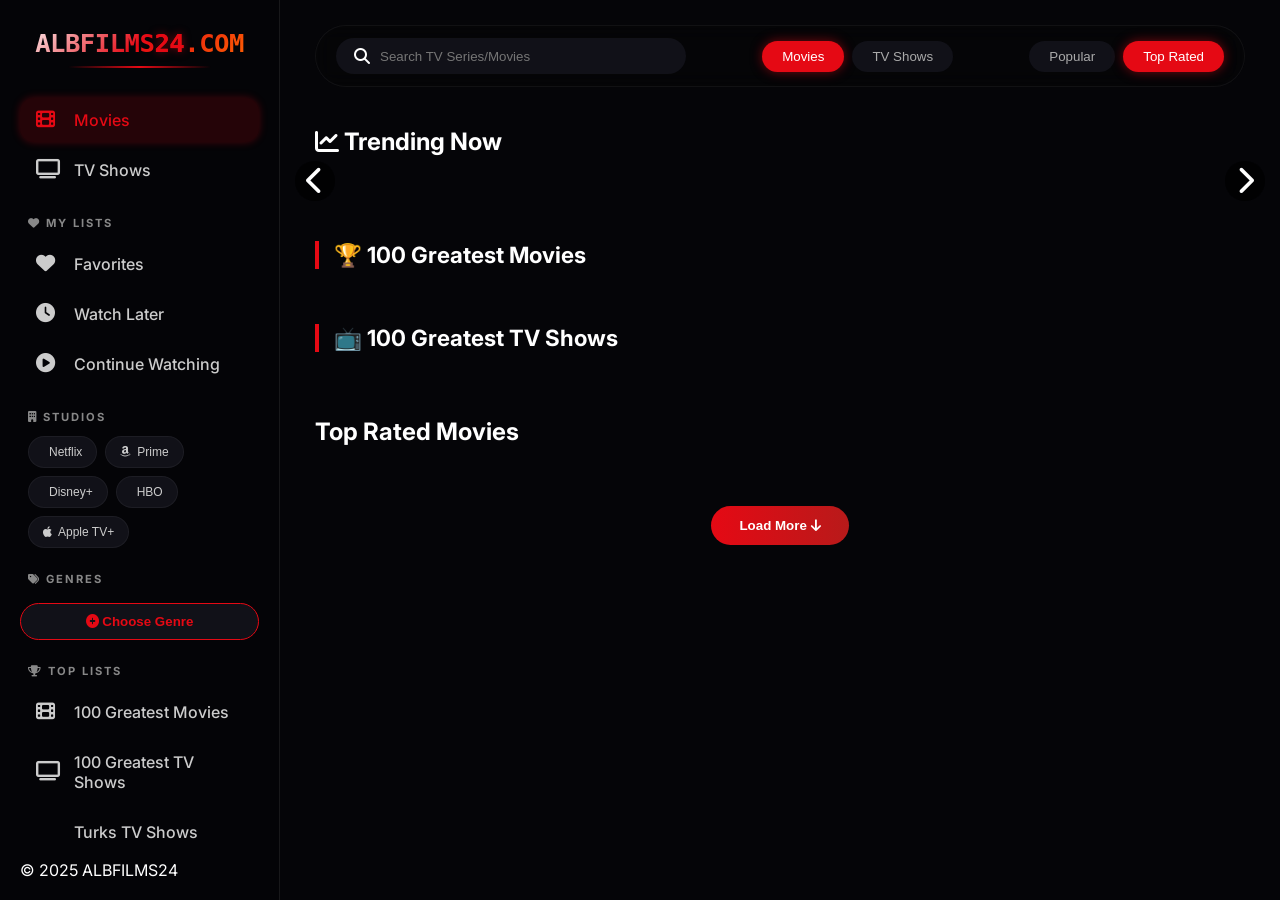
==== commit cd5f221d: "Update index.html" ====
--- a/index.html
+++ b/index.html
@@ -31,7 +31,7 @@
                 <button data-studio="Netflix"><i class="fab fa-netflix"></i> Netflix</button>
                 <button data-studio="Prime"><i class="fab fa-amazon"></i> Prime</button>
                 <button data-studio="Disney"><i class="fab fa-disney"></i> Disney+</button>
-                <button data-studio="HBO"><i class="fas fa-tv"></i> HBO</button>
+                <button data-studio="HBO"><i class="fab fa-hbo"></i> HBO</button>
                 <button data-studio="Apple"><i class="fab fa-apple"></i> Apple TV+</button>
             </div>
         </div>
@@ -43,6 +43,7 @@
             <h4><i class="fas fa-trophy"></i> Top Lists</h4>
             <a href="#" id="topMoviesLink"><i class="fas fa-film"></i> 100 Greatest Movies</a>
             <a href="#" id="topTvLink"><i class="fas fa-tv"></i> 100 Greatest TV Shows</a>
+            <a href="#" id="turksTvLink"><i class="fas fa-flag-turkey"></i> Turks TV Shows</a>
         </div>
         <div class="sidebar-footer">
             <p>© 2025 ALBFILMS24</p>
@@ -54,11 +55,11 @@
             <button id="menuToggle" class="menu-icon"><i class="fas fa-bars"></i></button>
             <div class="search-box">
                 <i class="fas fa-search"></i>
-                <input type="text" id="searchInput" placeholder="Search 5000+ movies, 1000+ series...">
+                <input type="text" id="searchInput" placeholder="Search TV Series/Movies">
             </div>
             <div class="filter-tabs">
                 <button class="filter-tab active" data-type="movie">Movies</button>
-                <button class="filter-tab" data-type="tv">TV Series</button>
+                <button class="filter-tab" data-type="tv">TV Shows</button>
             </div>
             <div class="sort-buttons">
                 <button class="sort-btn" data-sort="popular">Popular</button>
@@ -66,9 +67,8 @@
             </div>
         </div>
 
-        <!-- Slider me 6 filmat/serialet me te klikuar -->
         <section class="slider-section">
-            <h2><i class="fas fa-chart-line"></i> Trending Now 🔥</h2>
+            <h2><i class="fas fa-chart-line"></i> Trending Now</h2>
             <div class="slider-container">
                 <button class="slider-nav prev"><i class="fas fa-chevron-left"></i></button>
                 <div class="slider-track" id="sliderTrack"></div>
@@ -76,7 +76,6 @@
             </div>
         </section>
 
-        <!-- 100 Greatest Movies & TV Shows -->
         <div class="greats-row">
             <div class="greats-section">
                 <h3>🏆 100 Greatest Movies</h3>
@@ -88,7 +87,6 @@
             </div>
         </div>
 
-        <!-- Main dynamic grid -->
         <div class="content-header">
             <h2 id="sectionTitle">Top Rated Movies</h2>
         </div>
@@ -98,7 +96,6 @@
     </main>
 </div>
 
-<!-- Modal per Genre -->
 <div id="genreModal" class="modal">
     <div class="modal-content">
         <span class="close-modal">&times;</span>
@@ -109,7 +106,6 @@
 
 <script src="main.js"></script>
 <script>
-    // Initialize movies page
     window.currentPageType = 'movie';
     initIndexPage();
 </script>
--- a/style.css
+++ b/style.css
@@ -1,284 +1,495 @@
 * {
-  margin: 0;
-  padding: 0;
-  box-sizing: border-box;
-  font-family: 'Inter', sans-serif;
+    margin: 0;
+    padding: 0;
+    box-sizing: border-box;
 }
 
 body {
-  background: #0a0a0f;
-  color: #fff;
-  overflow-x: hidden;
-}
-
-.app {
-  display: flex;
-  min-height: 100vh;
+    background: #050508;
+    color: #fff;
+    font-family: 'Inter', sans-serif;
+    overflow-x: hidden;
 }
 
 /* Sidebar */
 .sidebar {
-  width: 280px;
-  background: rgba(10, 10, 15, 0.95);
-  backdrop-filter: blur(10px);
-  border-right: 1px solid rgba(255,255,255,0.1);
-  position: fixed;
-  left: 0;
-  top: 0;
-  bottom: 0;
-  z-index: 100;
-  transition: transform 0.3s ease;
-  overflow-y: auto;
-  padding: 20px 16px;
-}
-
-.sidebar .logo h2 {
-  font-size: 1.8rem;
-  background: linear-gradient(135deg, #e50914, #b81a1a);
-  -webkit-background-clip: text;
-  background-clip: text;
-  color: transparent;
-  margin-bottom: 30px;
-}
-
-.sidebar .logo span {
-  background: none;
-  color: #e50914;
-}
-
-.main-nav a, .list-link, .studios a, .genres a {
-  display: flex;
-  align-items: center;
-  gap: 12px;
-  padding: 12px 16px;
-  color: #ccc;
-  text-decoration: none;
-  border-radius: 12px;
-  margin: 4px 0;
-  transition: all 0.2s;
-}
-
-.main-nav a.active, .list-link:hover, .studios a:hover, .genres a:hover {
-  background: rgba(229, 9, 20, 0.2);
-  color: #e50914;
-}
-
-.user-lists, .studios, .genres {
-  margin: 24px 0;
-}
-
-.user-lists h4, .studios h4, .genres h4 {
-  font-size: 0.9rem;
-  text-transform: uppercase;
-  letter-spacing: 1px;
-  color: #aaa;
-  margin-bottom: 12px;
-  padding-left: 8px;
-}
-
-.genres-grid {
-  display: flex;
-  flex-wrap: wrap;
-  gap: 8px;
-}
-
-.genres-grid a {
-  background: #1e1e2a;
-  padding: 6px 12px;
-  border-radius: 20px;
-  font-size: 0.75rem;
-  margin: 0;
+    position: fixed;
+    left: 0;
+    top: 0;
+    width: 280px;
+    height: 100%;
+    background: rgba(5, 5, 8, 0.98);
+    backdrop-filter: blur(16px);
+    border-right: 1px solid rgba(255, 255, 255, 0.08);
+    z-index: 200;
+    padding: 28px 20px;
+    transition: transform 0.3s cubic-bezier(0.2, 0.9, 0.4, 1.1);
+    overflow-y: auto;
+}
+
+.logo {
+    text-align: center;
+    margin-bottom: 40px;
+    position: relative;
+}
+
+.logo h1 {
+    font-family: 'Orbitron', monospace;
+    font-size: 1.6rem;
+    background: linear-gradient(135deg, #fff, #e50914, #ff6a00);
+    -webkit-background-clip: text;
+    background-clip: text;
+    color: transparent;
+    letter-spacing: -0.5px;
+}
+
+.logo span {
+    background: none;
+    color: #e50914;
+    text-shadow: 0 0 8px rgba(229,9,20,0.5);
+}
+
+.logo-glow {
+    position: absolute;
+    bottom: -10px;
+    left: 20%;
+    width: 60%;
+    height: 2px;
+    background: linear-gradient(90deg, transparent, #e50914, transparent);
+}
+
+.sidebar h4 {
+    font-size: 0.7rem;
+    text-transform: uppercase;
+    letter-spacing: 2px;
+    color: #888;
+    margin: 24px 0 12px 8px;
+}
+
+.main-nav a, .user-lists a, .top-lists a {
+    display: flex;
+    align-items: center;
+    gap: 14px;
+    padding: 12px 16px;
+    color: #ccc;
+    text-decoration: none;
+    border-radius: 14px;
+    transition: all 0.2s;
+    margin: 6px 0;
+    font-weight: 500;
+}
+
+.main-nav a i, .user-lists a i, .top-lists a i {
+    width: 24px;
+    font-size: 1.2rem;
+}
+
+.main-nav a:hover, .user-lists a:hover, .top-lists a:hover,
+.main-nav a.active, .user-lists a.active {
+    background: rgba(229, 9, 20, 0.15);
+    color: #e50914;
+    box-shadow: 0 0 8px rgba(229,9,20,0.3);
+}
+
+.studio-buttons {
+    display: flex;
+    flex-wrap: wrap;
+    gap: 8px;
+    margin-left: 8px;
+}
+
+.studio-buttons button {
+    background: #111118;
+    border: 1px solid rgba(255,255,255,0.05);
+    padding: 8px 14px;
+    border-radius: 30px;
+    color: #ccc;
+    cursor: pointer;
+    transition: 0.2s;
+    font-size: 0.75rem;
+    display: flex;
+    align-items: center;
+    gap: 6px;
+}
+
+.studio-buttons button:hover {
+    background: #e50914;
+    color: white;
+    border-color: #e50914;
+}
+
+.genre-trigger {
+    background: #111118;
+    border: 1px solid #e50914;
+    padding: 10px;
+    border-radius: 40px;
+    width: 100%;
+    color: #e50914;
+    cursor: pointer;
+    font-weight: 600;
+    margin-top: 5px;
 }
 
 /* Main content */
 .main-content {
-  flex: 1;
-  margin-left: 280px;
-  padding: 20px 30px;
-}
-
-.header {
-  display: flex;
-  justify-content: space-between;
-  align-items: center;
-  margin-bottom: 30px;
+    margin-left: 280px;
+    padding: 25px 35px;
+}
+
+.top-bar {
+    display: flex;
+    justify-content: space-between;
+    align-items: center;
+    flex-wrap: wrap;
+    gap: 15px;
+    margin-bottom: 40px;
+    background: rgba(5,5,8,0.6);
+    backdrop-filter: blur(10px);
+    padding: 12px 20px;
+    border-radius: 60px;
+    border: 1px solid rgba(255,255,255,0.05);
 }
 
 .menu-icon {
-  display: none;
-  background: none;
-  border: none;
-  font-size: 1.8rem;
-  color: white;
-  cursor: pointer;
-}
-
-.search-bar {
-  background: #1e1e2a;
-  border-radius: 40px;
-  padding: 8px 20px;
-  display: flex;
-  align-items: center;
-  gap: 12px;
-  width: 100%;
-  max-width: 400px;
-}
-
-.search-bar input {
-  background: transparent;
-  border: none;
-  color: white;
-  font-size: 1rem;
-  width: 100%;
-  outline: none;
-}
-
+    display: none;
+    background: none;
+    border: none;
+    color: white;
+    font-size: 1.8rem;
+    cursor: pointer;
+}
+
+.search-box {
+    flex: 1;
+    max-width: 350px;
+    background: #111118;
+    border-radius: 60px;
+    padding: 10px 18px;
+    display: flex;
+    align-items: center;
+    gap: 10px;
+}
+
+.search-box input {
+    background: transparent;
+    border: none;
+    color: white;
+    width: 100%;
+    outline: none;
+}
+
+.filter-tabs, .sort-buttons {
+    display: flex;
+    gap: 8px;
+}
+
+.filter-tab, .sort-btn {
+    background: #111118;
+    border: none;
+    padding: 8px 20px;
+    border-radius: 40px;
+    color: #aaa;
+    cursor: pointer;
+    transition: 0.2s;
+    font-weight: 500;
+}
+
+.filter-tab.active, .sort-btn.active {
+    background: #e50914;
+    color: white;
+    box-shadow: 0 0 12px rgba(229,9,20,0.5);
+}
+
+/* Slider */
 .slider-section {
-  margin-bottom: 40px;
+    margin-bottom: 50px;
 }
 
 .slider-container {
-  position: relative;
-  display: flex;
-  align-items: center;
+    position: relative;
+    display: flex;
+    align-items: center;
+    margin-top: 15px;
 }
 
 .slider-track {
-  display: flex;
-  gap: 20px;
-  overflow-x: auto;
-  scroll-behavior: smooth;
-  scrollbar-width: none;
-  padding: 10px 0;
+    display: flex;
+    gap: 20px;
+    overflow-x: auto;
+    scroll-behavior: smooth;
+    scrollbar-width: none;
+    padding: 10px 0;
+    cursor: grab;
+}
+
+.slider-track:active {
+    cursor: grabbing;
 }
 
 .slider-track::-webkit-scrollbar {
-  display: none;
-}
-
-.slider-prev, .slider-next {
-  background: rgba(0,0,0,0.6);
-  border: none;
-  color: white;
-  font-size: 2rem;
-  cursor: pointer;
-  position: absolute;
-  z-index: 2;
-  backdrop-filter: blur(4px);
-  border-radius: 50%;
-  width: 40px;
-  height: 40px;
-  display: flex;
-  align-items: center;
-  justify-content: center;
-}
-
-.slider-prev { left: -20px; }
-.slider-next { right: -20px; }
+    display: none;
+}
 
 .slider-card {
-  min-width: 200px;
-  border-radius: 16px;
-  overflow: hidden;
-  transition: transform 0.2s;
-  cursor: pointer;
-  background: #15151f;
+    min-width: 220px;
+    background: #0f0f15;
+    border-radius: 20px;
+    overflow: hidden;
+    transition: all 0.3s;
+    cursor: pointer;
+    border: 1px solid rgba(255,255,255,0.05);
+}
+
+.slider-card:hover {
+    transform: translateY(-8px);
+    border-color: #e50914;
+    box-shadow: 0 15px 25px -10px rgba(229,9,20,0.3);
 }
 
 .slider-card img {
-  width: 100%;
-  height: 280px;
-  object-fit: cover;
-}
-
-.slider-card:hover { transform: scale(1.05); }
-
+    width: 100%;
+    height: 300px;
+    object-fit: cover;
+}
+
+.slider-info {
+    padding: 12px;
+}
+
+.slider-info h4 {
+    font-size: 0.9rem;
+    white-space: nowrap;
+    overflow: hidden;
+    text-overflow: ellipsis;
+}
+
+.slider-info p {
+    font-size: 0.75rem;
+    color: #aaa;
+    margin-top: 4px;
+    display: -webkit-box;
+    -webkit-line-clamp: 2;
+    -webkit-box-orient: vertical;
+    overflow: hidden;
+}
+
+.slider-nav {
+    position: absolute;
+    background: rgba(0,0,0,0.7);
+    border: none;
+    color: white;
+    font-size: 1.8rem;
+    width: 40px;
+    height: 40px;
+    border-radius: 50%;
+    cursor: pointer;
+    z-index: 5;
+    backdrop-filter: blur(4px);
+}
+
+.slider-nav.prev { left: -20px; }
+.slider-nav.next { right: -20px; }
+
+/* Greats sliders */
+.greats-row {
+    display: flex;
+    flex-direction: column;
+    gap: 30px;
+    margin: 40px 0;
+}
+
+.greats-section h3 {
+    font-size: 1.4rem;
+    margin-bottom: 15px;
+    border-left: 4px solid #e50914;
+    padding-left: 15px;
+}
+
+.greats-slider {
+    display: flex;
+    gap: 15px;
+    overflow-x: auto;
+    padding-bottom: 10px;
+}
+
+.great-card {
+    min-width: 140px;
+    background: #0f0f15;
+    border-radius: 14px;
+    overflow: hidden;
+    cursor: pointer;
+    transition: 0.2s;
+}
+
+.great-card img {
+    width: 100%;
+    height: 200px;
+    object-fit: cover;
+}
+
+.great-card:hover {
+    transform: scale(1.02);
+}
+
+/* Main grid */
 .movies-grid {
-  display: grid;
-  grid-template-columns: repeat(auto-fill, minmax(180px, 1fr));
-  gap: 24px;
-  margin: 20px 0;
+    display: grid;
+    grid-template-columns: repeat(auto-fill, minmax(180px, 1fr));
+    gap: 25px;
+    margin: 30px 0;
 }
 
 .movie-card {
-  background: #15151f;
-  border-radius: 16px;
-  overflow: hidden;
-  transition: 0.3s;
-  cursor: pointer;
-  position: relative;
+    background: #0f0f15;
+    border-radius: 18px;
+    overflow: hidden;
+    transition: 0.25s;
+    cursor: pointer;
+    position: relative;
+    border: 1px solid rgba(255,255,255,0.03);
 }
 
 .movie-card img {
-  width: 100%;
-  height: 260px;
-  object-fit: cover;
-  transition: 0.3s;
-}
-
-.movie-card:hover { transform: translateY(-8px); box-shadow: 0 10px 20px rgba(0,0,0,0.5); }
-
-.movie-info {
-  padding: 12px;
-}
-
-.movie-info h3 {
-  font-size: 0.9rem;
-  white-space: nowrap;
-  overflow: hidden;
-  text-overflow: ellipsis;
+    width: 100%;
+    height: 260px;
+    object-fit: cover;
+}
+
+.movie-card:hover {
+    transform: translateY(-6px);
+    border-color: #e50914;
+}
+
+.trailer-preview {
+    position: absolute;
+    top: 0;
+    left: 0;
+    width: 100%;
+    height: 260px;
+    background: black;
+    display: none;
+    align-items: center;
+    justify-content: center;
+}
+
+.movie-card:hover .trailer-preview {
+    display: flex;
+}
+
+.card-info {
+    padding: 12px;
+}
+
+.card-info h3 {
+    font-size: 0.85rem;
+    white-space: nowrap;
+    overflow: hidden;
+    text-overflow: ellipsis;
 }
 
 .load-more {
-  background: #e50914;
-  border: none;
-  color: white;
-  padding: 12px 24px;
-  border-radius: 40px;
-  margin: 20px auto;
-  cursor: pointer;
-  font-weight: bold;
-}
-
-.watch-app .watch-main {
-  margin-left: 0;
-  padding: 20px;
-}
-
-.video-container {
-  position: relative;
-  width: 100%;
-  height: 60vh;
-  background: black;
-  border-radius: 20px;
-  overflow: hidden;
-}
-
+    background: linear-gradient(90deg, #e50914, #b81a1a);
+    border: none;
+    padding: 12px 28px;
+    border-radius: 40px;
+    color: white;
+    font-weight: bold;
+    margin: 20px auto;
+    display: block;
+    cursor: pointer;
+    transition: 0.2s;
+}
+
+.load-more:hover {
+    transform: scale(1.02);
+    box-shadow: 0 0 15px rgba(229,9,20,0.6);
+}
+
+/* Modal */
+.modal {
+    display: none;
+    position: fixed;
+    top:0; left:0; width:100%; height:100%;
+    background: rgba(0,0,0,0.85);
+    backdrop-filter: blur(12px);
+    z-index: 1000;
+    align-items: center;
+    justify-content: center;
+}
+
+.modal-content {
+    background: #0a0a10;
+    border-radius: 32px;
+    width: 90%;
+    max-width: 700px;
+    max-height: 80vh;
+    overflow-y: auto;
+    padding: 28px;
+    border: 1px solid rgba(229,9,20,0.3);
+}
+
+.genre-grid {
+    display: flex;
+    flex-wrap: wrap;
+    gap: 12px;
+    margin-top: 20px;
+}
+
+.genre-grid button {
+    background: #1a1a24;
+    border: none;
+    padding: 10px 20px;
+    border-radius: 40px;
+    color: white;
+    cursor: pointer;
+    transition: 0.2s;
+}
+
+.genre-grid button:hover {
+    background: #e50914;
+}
+
+.close-modal {
+    float: right;
+    font-size: 28px;
+    cursor: pointer;
+}
+
+/* Loader */
+.spinner {
+    width: 40px;
+    height: 40px;
+    border: 3px solid #333;
+    border-top: 3px solid #e50914;
+    border-radius: 50%;
+    animation: spin 1s linear infinite;
+    margin: 20px auto;
+}
+
+@keyframes spin { 0% { transform: rotate(0); } 100% { transform: rotate(360deg); } }
+
+/* Responsive */
 @media (max-width: 768px) {
-  .sidebar {
-    transform: translateX(-100%);
-  }
-  .sidebar.open {
-    transform: translateX(0);
-  }
-  .main-content {
-    margin-left: 0;
-  }
-  .menu-icon {
-    display: block;
-  }
-  .slider-prev, .slider-next {
-    display: none;
-  }
-}
-
-.loader .spinner {
-  width: 40px;
-  height: 40px;
-  border: 4px solid #333;
-  border-top: 4px solid #e50914;
-  border-radius: 50%;
-  animation: spin 1s linear infinite;
-  margin: 20px auto;
-}
-@keyframes spin { 0% { transform: rotate(0deg); } 100% { transform: rotate(360deg); } }
+    .sidebar {
+        transform: translateX(-100%);
+    }
+    .sidebar.open {
+        transform: translateX(0);
+    }
+    .main-content {
+        margin-left: 0;
+        padding: 15px;
+    }
+    .menu-icon {
+        display: block;
+    }
+    .slider-nav {
+        display: none;
+    }
+    .slider-card {
+        min-width: 160px;
+    }
+    .great-card {
+        min-width: 110px;
+    }
+}
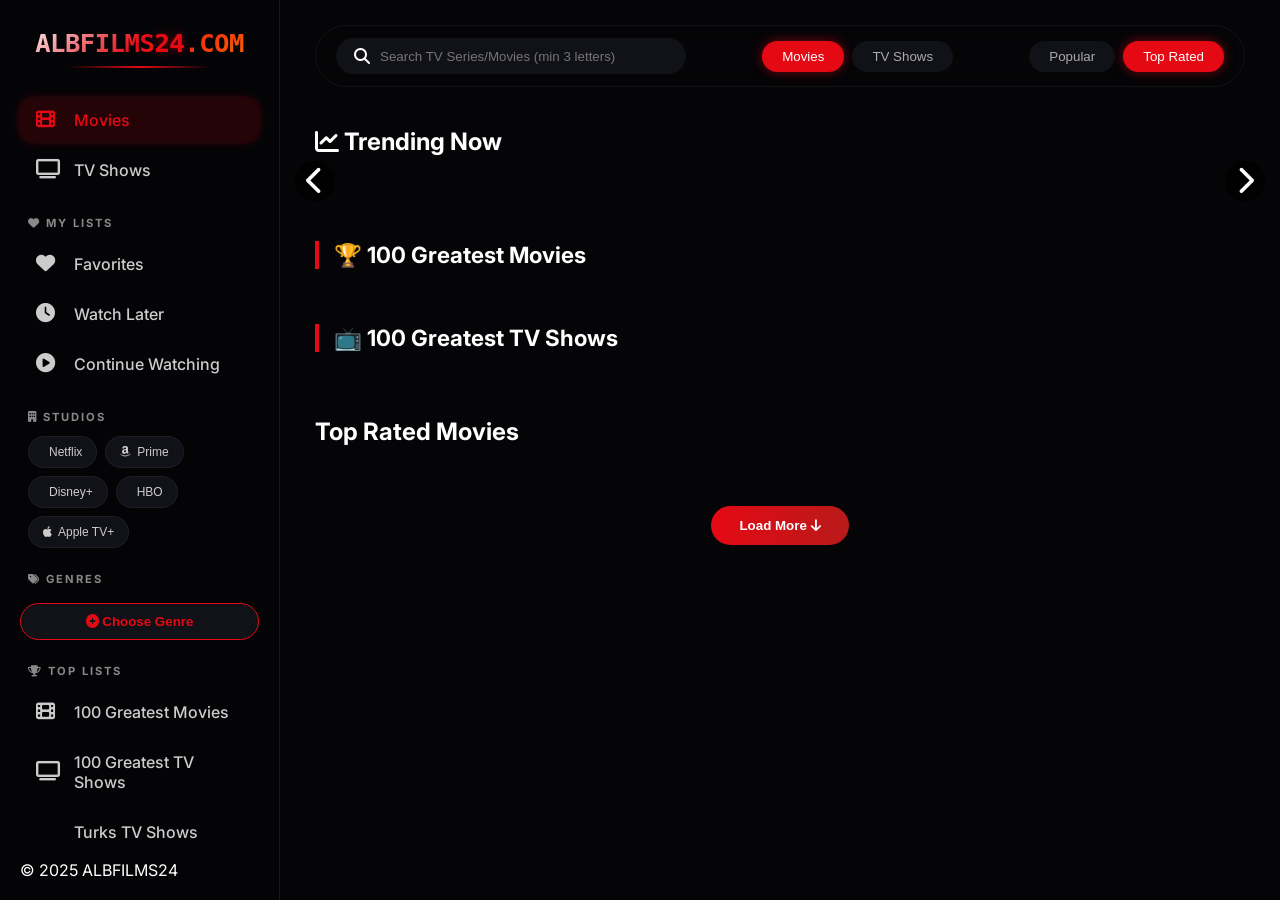
==== commit 16433d67: "Update index.html" ====
--- a/index.html
+++ b/index.html
@@ -21,18 +21,18 @@
         </nav>
         <div class="user-lists">
             <h4><i class="fas fa-heart"></i> My Lists</h4>
-            <a href="#" data-list="favorites"><i class="fas fa-heart"></i> Favorites</a>
-            <a href="#" data-list="watchlater"><i class="fas fa-clock"></i> Watch Later</a>
-            <a href="#" data-list="continue"><i class="fas fa-play-circle"></i> Continue Watching</a>
+            <a href="#" class="sidebar-link" data-list="favorites"><i class="fas fa-heart"></i> Favorites</a>
+            <a href="#" class="sidebar-link" data-list="watchlater"><i class="fas fa-clock"></i> Watch Later</a>
+            <a href="#" class="sidebar-link" data-list="continue"><i class="fas fa-play-circle"></i> Continue Watching</a>
         </div>
         <div class="studios">
             <h4><i class="fas fa-building"></i> Studios</h4>
             <div class="studio-buttons">
-                <button data-studio="Netflix"><i class="fab fa-netflix"></i> Netflix</button>
-                <button data-studio="Prime"><i class="fab fa-amazon"></i> Prime</button>
-                <button data-studio="Disney"><i class="fab fa-disney"></i> Disney+</button>
-                <button data-studio="HBO"><i class="fab fa-hbo"></i> HBO</button>
-                <button data-studio="Apple"><i class="fab fa-apple"></i> Apple TV+</button>
+                <button class="studio-btn" data-studio="Netflix"><i class="fab fa-netflix"></i> Netflix</button>
+                <button class="studio-btn" data-studio="Prime"><i class="fab fa-amazon"></i> Prime</button>
+                <button class="studio-btn" data-studio="Disney"><i class="fab fa-disney"></i> Disney+</button>
+                <button class="studio-btn" data-studio="HBO"><i class="fab fa-hbo"></i> HBO</button>
+                <button class="studio-btn" data-studio="Apple"><i class="fab fa-apple"></i> Apple TV+</button>
             </div>
         </div>
         <div class="genres">
@@ -41,9 +41,9 @@
         </div>
         <div class="top-lists">
             <h4><i class="fas fa-trophy"></i> Top Lists</h4>
-            <a href="#" id="topMoviesLink"><i class="fas fa-film"></i> 100 Greatest Movies</a>
-            <a href="#" id="topTvLink"><i class="fas fa-tv"></i> 100 Greatest TV Shows</a>
-            <a href="#" id="turksTvLink"><i class="fas fa-flag-turkey"></i> Turks TV Shows</a>
+            <a href="#" class="sidebar-link" id="topMoviesLink"><i class="fas fa-film"></i> 100 Greatest Movies</a>
+            <a href="#" class="sidebar-link" id="topTvLink"><i class="fas fa-tv"></i> 100 Greatest TV Shows</a>
+            <a href="#" class="sidebar-link" id="turksTvLink"><i class="fas fa-flag-turkey"></i> Turks TV Shows</a>
         </div>
         <div class="sidebar-footer">
             <p>© 2025 ALBFILMS24</p>
@@ -55,7 +55,7 @@
             <button id="menuToggle" class="menu-icon"><i class="fas fa-bars"></i></button>
             <div class="search-box">
                 <i class="fas fa-search"></i>
-                <input type="text" id="searchInput" placeholder="Search TV Series/Movies">
+                <input type="text" id="searchInput" placeholder="Search TV Series/Movies (min 3 letters)">
             </div>
             <div class="filter-tabs">
                 <button class="filter-tab active" data-type="movie">Movies</button>
@@ -104,6 +104,13 @@
     </div>
 </div>
 
+<!-- Hover trailer popup (will be filled dynamically) -->
+<div id="hoverPopup" class="hover-popup" style="display:none;">
+    <div id="popupTrailer"></div>
+    <div id="popupTitle"></div>
+    <div id="popupDesc"></div>
+</div>
+
 <script src="main.js"></script>
 <script>
     window.currentPageType = 'movie';
--- a/style.css
+++ b/style.css
@@ -334,7 +334,7 @@
 /* Main grid */
 .movies-grid {
     display: grid;
-    grid-template-columns: repeat(auto-fill, minmax(180px, 1fr));
+    grid-template-columns: repeat(auto-fill, minmax(200px, 1fr));
     gap: 25px;
     margin: 30px 0;
 }
@@ -351,7 +351,7 @@
 
 .movie-card img {
     width: 100%;
-    height: 260px;
+    height: 280px;
     object-fit: cover;
 }
 
@@ -360,31 +360,92 @@
     border-color: #e50914;
 }
 
-.trailer-preview {
+/* Action icons on card */
+.card-actions {
     position: absolute;
-    top: 0;
-    left: 0;
+    top: 10px;
+    right: 10px;
+    display: flex;
+    gap: 10px;
+    z-index: 10;
+    background: rgba(0,0,0,0.5);
+    backdrop-filter: blur(4px);
+    border-radius: 30px;
+    padding: 5px 8px;
+}
+
+.card-actions i {
+    font-size: 1.2rem;
+    cursor: pointer;
+    transition: 0.2s;
+}
+
+.card-actions .fa-heart:hover, .card-actions .fa-clock:hover {
+    transform: scale(1.2);
+}
+
+.card-actions .fa-heart {
+    color: #ff4d4d;
+}
+
+.card-actions .fa-clock {
+    color: #ffaa00;
+}
+
+/* Hover trailer popup */
+.hover-popup {
+    position: fixed;
+    bottom: 20px;
+    left: 20px;
+    right: 20px;
+    max-width: 400px;
+    background: #0a0a10;
+    border-radius: 20px;
+    padding: 15px;
+    z-index: 300;
+    box-shadow: 0 10px 30px rgba(0,0,0,0.8);
+    border-left: 4px solid #e50914;
+    pointer-events: none;
+    opacity: 0;
+    transition: opacity 0.2s;
+}
+
+.hover-popup iframe {
     width: 100%;
-    height: 260px;
-    background: black;
-    display: none;
-    align-items: center;
-    justify-content: center;
-}
-
-.movie-card:hover .trailer-preview {
-    display: flex;
-}
-
-.card-info {
-    padding: 12px;
-}
-
-.card-info h3 {
-    font-size: 0.85rem;
-    white-space: nowrap;
-    overflow: hidden;
-    text-overflow: ellipsis;
+    height: 200px;
+    border-radius: 12px;
+}
+
+.hover-popup .popup-title {
+    font-weight: bold;
+    margin-top: 8px;
+}
+
+.hover-popup .popup-desc {
+    font-size: 0.8rem;
+    color: #ccc;
+    margin-top: 5px;
+}
+
+/* Loader etc */
+.loader {
+    text-align: center;
+    padding: 20px;
+}
+
+.spinner {
+    width: 40px;
+    height: 40px;
+    border: 3px solid #333;
+    border-top: 3px solid #e50914;
+    border-radius: 50%;
+    animation: spin 1s linear infinite;
+    margin: 0 auto;
+}
+
+@keyframes spin {
+    0% { transform: rotate(0); }
+    100% { transform: rotate(360deg); }
 }
 
 .load-more {
@@ -455,19 +516,6 @@
     cursor: pointer;
 }
 
-/* Loader */
-.spinner {
-    width: 40px;
-    height: 40px;
-    border: 3px solid #333;
-    border-top: 3px solid #e50914;
-    border-radius: 50%;
-    animation: spin 1s linear infinite;
-    margin: 20px auto;
-}
-
-@keyframes spin { 0% { transform: rotate(0); } 100% { transform: rotate(360deg); } }
-
 /* Responsive */
 @media (max-width: 768px) {
     .sidebar {
@@ -492,4 +540,11 @@
     .great-card {
         min-width: 110px;
     }
-}
+    .movies-grid {
+        grid-template-columns: repeat(auto-fill, minmax(150px, 1fr));
+        gap: 12px;
+    }
+    .movie-card img {
+        height: 220px;
+    }
+}
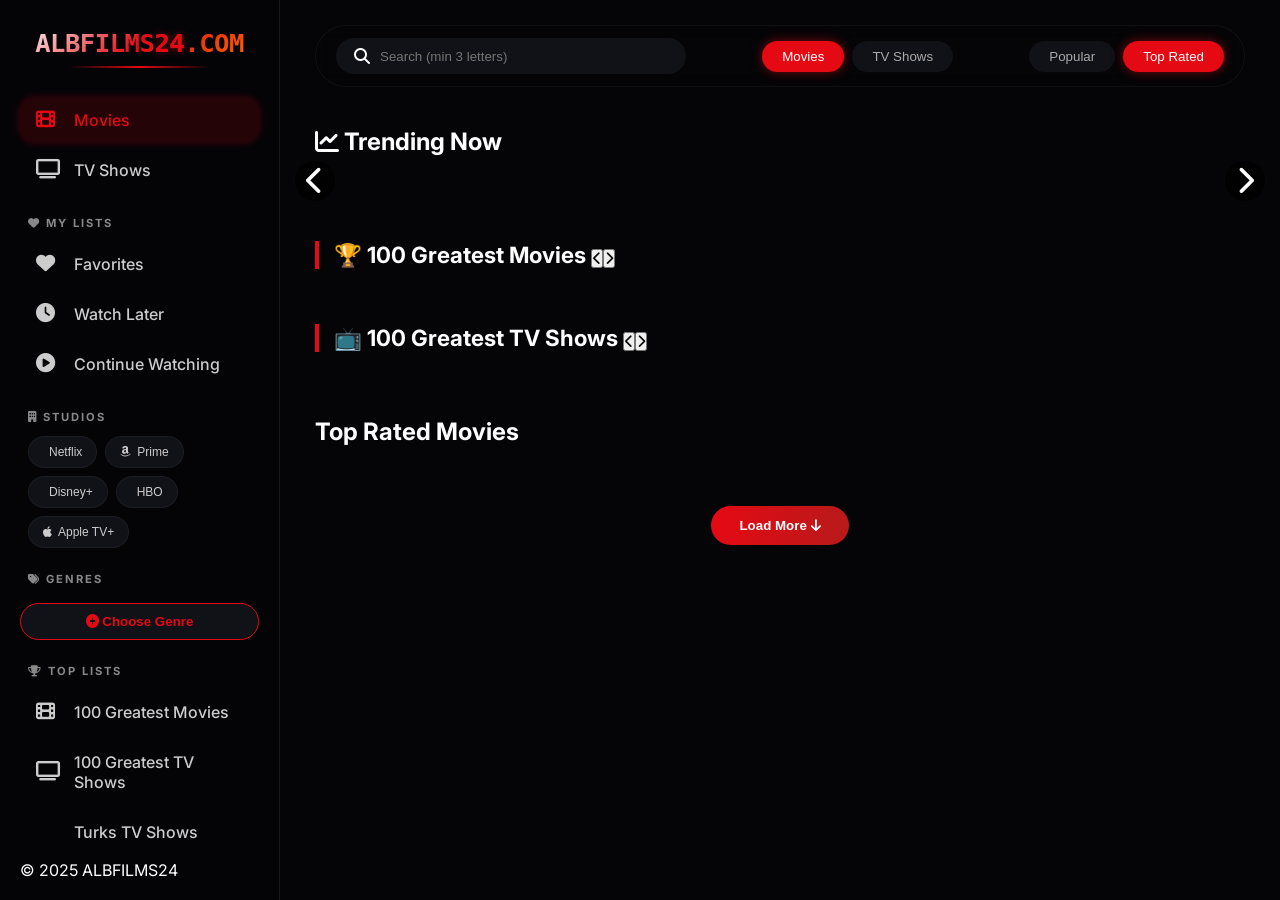
==== commit 3bd811b6: "Update index.html" ====
--- a/index.html
+++ b/index.html
@@ -55,7 +55,7 @@
             <button id="menuToggle" class="menu-icon"><i class="fas fa-bars"></i></button>
             <div class="search-box">
                 <i class="fas fa-search"></i>
-                <input type="text" id="searchInput" placeholder="Search TV Series/Movies (min 3 letters)">
+                <input type="text" id="searchInput" placeholder="Search (min 3 letters)">
             </div>
             <div class="filter-tabs">
                 <button class="filter-tab active" data-type="movie">Movies</button>
@@ -78,11 +78,11 @@
 
         <div class="greats-row">
             <div class="greats-section">
-                <h3>🏆 100 Greatest Movies</h3>
+                <h3>🏆 100 Greatest Movies <button class="greats-prev" data-greats="movies"><i class="fas fa-chevron-left"></i></button><button class="greats-next" data-greats="movies"><i class="fas fa-chevron-right"></i></button></h3>
                 <div class="greats-slider" id="greatMoviesSlider"></div>
             </div>
             <div class="greats-section">
-                <h3>📺 100 Greatest TV Shows</h3>
+                <h3>📺 100 Greatest TV Shows <button class="greats-prev" data-greats="tv"><i class="fas fa-chevron-left"></i></button><button class="greats-next" data-greats="tv"><i class="fas fa-chevron-right"></i></button></h3>
                 <div class="greats-slider" id="greatTvSlider"></div>
             </div>
         </div>
@@ -104,12 +104,8 @@
     </div>
 </div>
 
-<!-- Hover trailer popup (will be filled dynamically) -->
-<div id="hoverPopup" class="hover-popup" style="display:none;">
-    <div id="popupTrailer"></div>
-    <div id="popupTitle"></div>
-    <div id="popupDesc"></div>
-</div>
+<!-- Hover popup -->
+<div id="hoverPopup" class="hover-popup" style="display:none;"></div>
 
 <script src="main.js"></script>
 <script>
--- a/style.css
+++ b/style.css
@@ -11,7 +11,7 @@
     overflow-x: hidden;
 }
 
-/* Sidebar */
+/* Sidebar - now clickable and above content */
 .sidebar {
     position: fixed;
     left: 0;
@@ -21,10 +21,16 @@
     background: rgba(5, 5, 8, 0.98);
     backdrop-filter: blur(16px);
     border-right: 1px solid rgba(255, 255, 255, 0.08);
-    z-index: 200;
+    z-index: 1000;  /* Higher than main content */
     padding: 28px 20px;
     transition: transform 0.3s cubic-bezier(0.2, 0.9, 0.4, 1.1);
     overflow-y: auto;
+}
+
+/* Sidebar links and buttons must have pointer-events auto */
+.sidebar a, .sidebar button, .sidebar .studio-btn, .sidebar .genre-trigger {
+    pointer-events: auto;
+    cursor: pointer;
 }
 
 .logo {
@@ -98,7 +104,7 @@
     margin-left: 8px;
 }
 
-.studio-buttons button {
+.studio-btn {
     background: #111118;
     border: 1px solid rgba(255,255,255,0.05);
     padding: 8px 14px;
@@ -112,7 +118,7 @@
     gap: 6px;
 }
 
-.studio-buttons button:hover {
+.studio-btn:hover {
     background: #e50914;
     color: white;
     border-color: #e50914;
@@ -134,6 +140,8 @@
 .main-content {
     margin-left: 280px;
     padding: 25px 35px;
+    position: relative;
+    z-index: 1;
 }
 
 .top-bar {
@@ -378,61 +386,54 @@
     font-size: 1.2rem;
     cursor: pointer;
     transition: 0.2s;
+    pointer-events: auto;
 }
 
 .card-actions .fa-heart:hover, .card-actions .fa-clock:hover {
     transform: scale(1.2);
 }
 
-.card-actions .fa-heart {
-    color: #ff4d4d;
-}
-
-.card-actions .fa-clock {
-    color: #ffaa00;
-}
-
-/* Hover trailer popup */
+/* Hover popup */
 .hover-popup {
     position: fixed;
     bottom: 20px;
     left: 20px;
-    right: 20px;
-    max-width: 400px;
+    width: 340px;
     background: #0a0a10;
     border-radius: 20px;
     padding: 15px;
-    z-index: 300;
-    box-shadow: 0 10px 30px rgba(0,0,0,0.8);
+    z-index: 2000;
+    box-shadow: 0 10px 30px rgba(0,0,0,0.9);
     border-left: 4px solid #e50914;
     pointer-events: none;
-    opacity: 0;
-    transition: opacity 0.2s;
+    backdrop-filter: blur(8px);
 }
 
 .hover-popup iframe {
     width: 100%;
-    height: 200px;
+    height: 180px;
     border-radius: 12px;
+    border: none;
 }
 
 .hover-popup .popup-title {
     font-weight: bold;
     margin-top: 8px;
+    font-size: 1rem;
 }
 
 .hover-popup .popup-desc {
-    font-size: 0.8rem;
+    font-size: 0.75rem;
     color: #ccc;
     margin-top: 5px;
-}
-
-/* Loader etc */
+    line-height: 1.3;
+}
+
+/* Loader */
 .loader {
     text-align: center;
     padding: 20px;
 }
-
 .spinner {
     width: 40px;
     height: 40px;
@@ -442,7 +443,6 @@
     animation: spin 1s linear infinite;
     margin: 0 auto;
 }
-
 @keyframes spin {
     0% { transform: rotate(0); }
     100% { transform: rotate(360deg); }
@@ -473,11 +473,10 @@
     top:0; left:0; width:100%; height:100%;
     background: rgba(0,0,0,0.85);
     backdrop-filter: blur(12px);
-    z-index: 1000;
+    z-index: 3000;
     align-items: center;
     justify-content: center;
 }
-
 .modal-content {
     background: #0a0a10;
     border-radius: 32px;
@@ -488,14 +487,12 @@
     padding: 28px;
     border: 1px solid rgba(229,9,20,0.3);
 }
-
 .genre-grid {
     display: flex;
     flex-wrap: wrap;
     gap: 12px;
     margin-top: 20px;
 }
-
 .genre-grid button {
     background: #1a1a24;
     border: none;
@@ -505,11 +502,9 @@
     cursor: pointer;
     transition: 0.2s;
 }
-
 .genre-grid button:hover {
     background: #e50914;
 }
-
 .close-modal {
     float: right;
     font-size: 28px;
@@ -520,6 +515,7 @@
 @media (max-width: 768px) {
     .sidebar {
         transform: translateX(-100%);
+        z-index: 1100;
     }
     .sidebar.open {
         transform: translateX(0);
@@ -547,4 +543,12 @@
     .movie-card img {
         height: 220px;
     }
-}
+    .hover-popup {
+        width: 280px;
+        left: 10px;
+        bottom: 10px;
+    }
+    .hover-popup iframe {
+        height: 140px;
+    }
+}
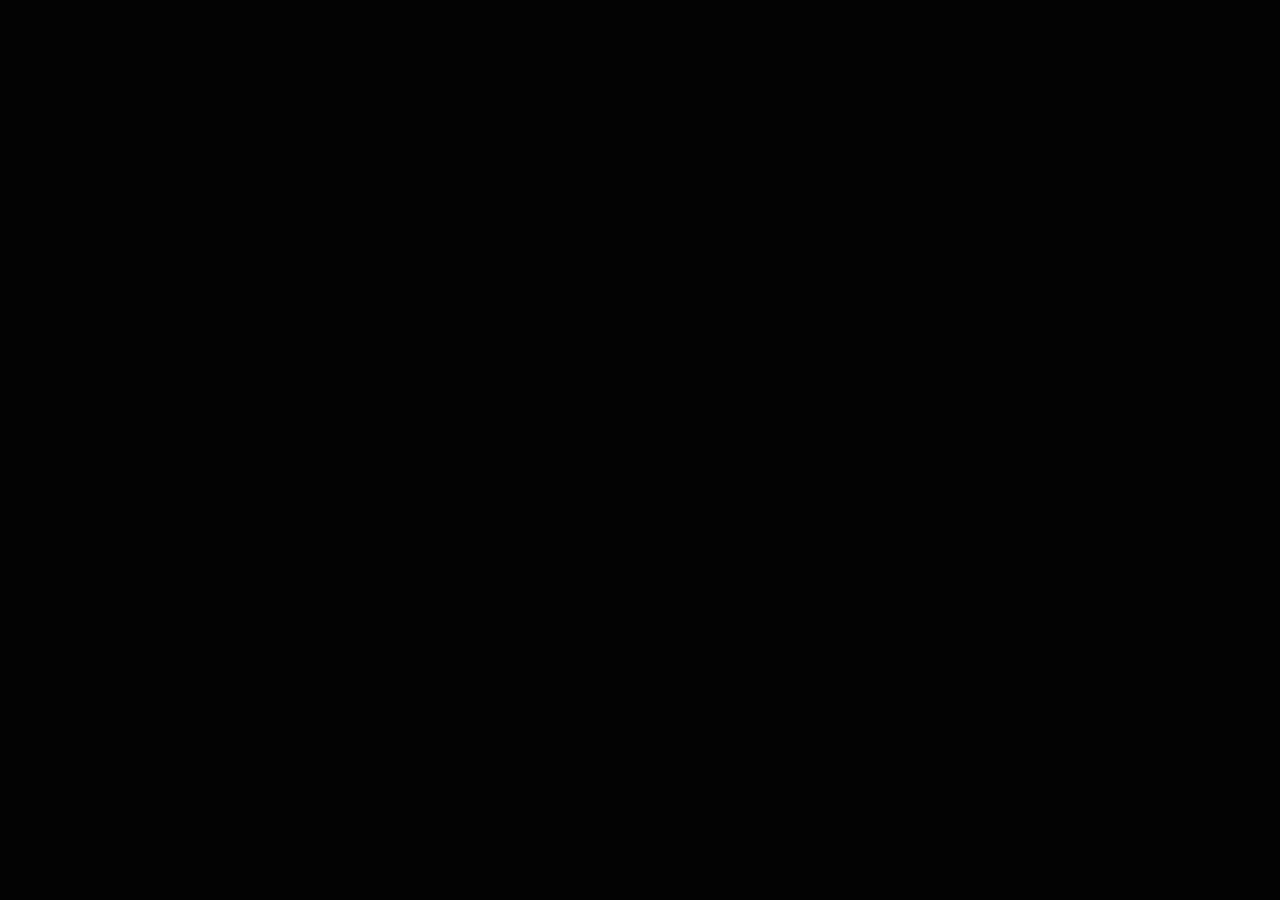
==== commit f0c637f4: "Update index.html" ====
--- a/index.html
+++ b/index.html
@@ -2,115 +2,33 @@
 <html lang="en">
 <head>
     <meta charset="UTF-8">
-    <meta name="viewport" content="width=device-width, initial-scale=1.0, viewport-fit=cover">
-    <title>ALBFILMS24 – Movies & Series</title>
-    <link href="https://fonts.googleapis.com/css2?family=Orbitron:wght@400;500;600;700;800;900&family=Inter:opsz,wght@14..32,300;400;500;600;700;800&display=swap" rel="stylesheet">
+    <meta name="viewport" content="width=device-width, initial-scale=1.0">
+    <title>ALBFILMS24 - TV Series Player</title>
+    <link href="https://fonts.googleapis.com/css2?family=Inter:opsz,wght@14..32,300;400;500;600;700;800&display=swap" rel="stylesheet">
     <link rel="stylesheet" href="https://cdnjs.cloudflare.com/ajax/libs/font-awesome/6.7.2/css/all.min.css">
-    <link rel="stylesheet" href="style.css">
-</head>
-<body>
-<div class="app">
-    <aside class="sidebar" id="sidebar">
-        <div class="logo">
-            <h1>ALBFILMS<span>24</span>.COM</h1>
-            <div class="logo-glow"></div>
-        </div>
-        <nav class="main-nav">
-            <a href="index.html" class="nav-link active"><i class="fas fa-film"></i><span>Movies</span></a>
-            <a href="tvshows.html" class="nav-link"><i class="fas fa-tv"></i><span>TV Shows</span></a>
-        </nav>
-        <div class="user-lists">
-            <h4><i class="fas fa-heart"></i> My Lists</h4>
-            <a href="#" class="sidebar-link" data-list="favorites"><i class="fas fa-heart"></i> Favorites</a>
-            <a href="#" class="sidebar-link" data-list="watchlater"><i class="fas fa-clock"></i> Watch Later</a>
-            <a href="#" class="sidebar-link" data-list="continue"><i class="fas fa-play-circle"></i> Continue Watching</a>
-        </div>
-        <div class="studios">
-            <h4><i class="fas fa-building"></i> Studios</h4>
-            <div class="studio-buttons">
-                <button class="studio-btn" data-studio="Netflix"><i class="fab fa-netflix"></i> Netflix</button>
-                <button class="studio-btn" data-studio="Prime"><i class="fab fa-amazon"></i> Prime</button>
-                <button class="studio-btn" data-studio="Disney"><i class="fab fa-disney"></i> Disney+</button>
-                <button class="studio-btn" data-studio="HBO"><i class="fab fa-hbo"></i> HBO</button>
-                <button class="studio-btn" data-studio="Apple"><i class="fab fa-apple"></i> Apple TV+</button>
-            </div>
-        </div>
-        <div class="genres">
-            <h4><i class="fas fa-tags"></i> Genres</h4>
-            <button id="openGenresBtn" class="genre-trigger"><i class="fas fa-plus-circle"></i> Choose Genre</button>
-        </div>
-        <div class="top-lists">
-            <h4><i class="fas fa-trophy"></i> Top Lists</h4>
-            <a href="#" class="sidebar-link" id="topMoviesLink"><i class="fas fa-film"></i> 100 Greatest Movies</a>
-            <a href="#" class="sidebar-link" id="topTvLink"><i class="fas fa-tv"></i> 100 Greatest TV Shows</a>
-            <a href="#" class="sidebar-link" id="turksTvLink"><i class="fas fa-flag-turkey"></i> Turks TV Shows</a>
-        </div>
-        <div class="sidebar-footer">
-            <p>© 2025 ALBFILMS24</p>
-        </div>
-    </aside>
-
-    <main class="main-content">
-        <div class="top-bar">
-            <button id="menuToggle" class="menu-icon"><i class="fas fa-bars"></i></button>
-            <div class="search-box">
-                <i class="fas fa-search"></i>
-                <input type="text" id="searchInput" placeholder="Search (min 3 letters)">
-            </div>
-            <div class="filter-tabs">
-                <button class="filter-tab active" data-type="movie">Movies</button>
-                <button class="filter-tab" data-type="tv">TV Shows</button>
-            </div>
-            <div class="sort-buttons">
-                <button class="sort-btn" data-sort="popular">Popular</button>
-                <button class="sort-btn active" data-sort="top_rated">Top Rated</button>
-            </div>
-        </div>
-
-        <section class="slider-section">
-            <h2><i class="fas fa-chart-line"></i> Trending Now</h2>
-            <div class="slider-container">
-                <button class="slider-nav prev"><i class="fas fa-chevron-left"></i></button>
-                <div class="slider-track" id="sliderTrack"></div>
-                <button class="slider-nav next"><i class="fas fa-chevron-right"></i></button>
-            </div>
-        </section>
-
-        <div class="greats-row">
-            <div class="greats-section">
-                <h3>🏆 100 Greatest Movies <button class="greats-prev" data-greats="movies"><i class="fas fa-chevron-left"></i></button><button class="greats-next" data-greats="movies"><i class="fas fa-chevron-right"></i></button></h3>
-                <div class="greats-slider" id="greatMoviesSlider"></div>
-            </div>
-            <div class="greats-section">
-                <h3>📺 100 Greatest TV Shows <button class="greats-prev" data-greats="tv"><i class="fas fa-chevron-left"></i></button><button class="greats-next" data-greats="tv"><i class="fas fa-chevron-right"></i></button></h3>
-                <div class="greats-slider" id="greatTvSlider"></div>
-            </div>
-        </div>
-
-        <div class="content-header">
-            <h2 id="sectionTitle">Top Rated Movies</h2>
-        </div>
-        <div class="movies-grid" id="moviesGrid"></div>
-        <div class="loader" id="loader" style="display:none;"><div class="spinner"></div></div>
-        <button id="loadMoreBtn" class="load-more">Load More <i class="fas fa-arrow-down"></i></button>
-    </main>
-</div>
-
-<div id="genreModal" class="modal">
-    <div class="modal-content">
-        <span class="close-modal">&times;</span>
-        <h3>Select Genre</h3>
-        <div class="genre-grid" id="genreGrid"></div>
-    </div>
-</div>
-
-<!-- Hover popup -->
-<div id="hoverPopup" class="hover-popup" style="display:none;"></div>
-
-<script src="main.js"></script>
-<script>
-    window.currentPageType = 'movie';
-    initIndexPage();
-</script>
-</body>
-</html>
+    <style>
+        * { margin:0; padding:0; box-sizing:border-box; }
+        body {
+            background: #0a0a0f;
+            color: #fff;
+            font-family: 'Inter', sans-serif;
+            background-size: cover;
+            background-position: center;
+            background-attachment: fixed;
+        }
+        body::before {
+            content: '';
+            position: fixed;
+            top:0; left:0; width:100%; height:100%;
+            background: rgba(0,0,0,0.75);
+            z-index:-1;
+        }
+        .container { max-width:1200px; margin:0 auto; padding:20px; }
+        .back-btn { background:#1e2026; border:none; padding:10px 24px; border-radius:40px; color:white; cursor:pointer; margin-bottom:20px; display:inline-flex; gap:8px; }
+        .series-hero { display:flex; gap:30px; background:rgba(20,20,30,0.7); backdrop-filter:blur(12px); border-radius:28px; padding:25px; margin-bottom:30px; flex-wrap:wrap; }
+        .poster img { width:220px; border-radius:16px; }
+        .title { font-size:36px; font-weight:800; background:linear-gradient(135deg,#fff,#e50914); -webkit-background-clip:text; background-clip:text; color:transparent; }
+        .detail-badge { background:#1e2026; padding:5px 12px; border-radius:30px; font-size:0.85rem; display:inline-block; margin-right:10px; margin-top:8px; }
+        .season-selector, .servers { display:flex; gap:12px; margin:20px 0; flex-wrap:wrap; }
+        .season-btn, .server-btn { background:#1e2026; border:none; padding:8px 20px; border-radius:40px; color:#ccc; cursor:pointer; }
+        .season-btn.active, .server-btn.active, .season-btn:hover, .server-btn
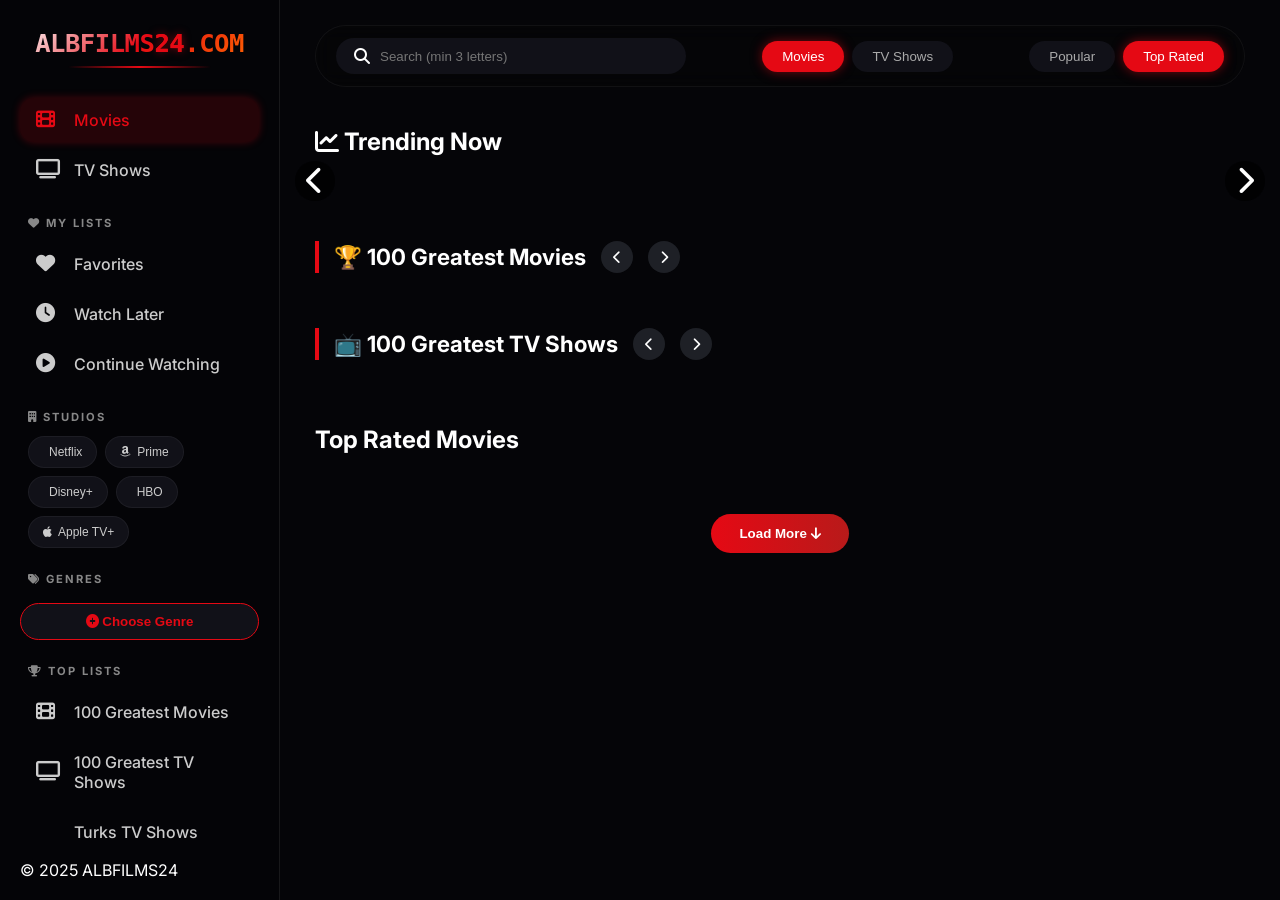
==== commit dd78b5e8: "Update index.html" ====
--- a/index.html
+++ b/index.html
@@ -2,33 +2,114 @@
 <html lang="en">
 <head>
     <meta charset="UTF-8">
-    <meta name="viewport" content="width=device-width, initial-scale=1.0">
-    <title>ALBFILMS24 - TV Series Player</title>
-    <link href="https://fonts.googleapis.com/css2?family=Inter:opsz,wght@14..32,300;400;500;600;700;800&display=swap" rel="stylesheet">
+    <meta name="viewport" content="width=device-width, initial-scale=1.0, viewport-fit=cover">
+    <title>ALBFILMS24 – Movies & Series</title>
+    <link href="https://fonts.googleapis.com/css2?family=Orbitron:wght@400;500;600;700;800;900&family=Inter:opsz,wght@14..32,300;400;500;600;700;800&display=swap" rel="stylesheet">
     <link rel="stylesheet" href="https://cdnjs.cloudflare.com/ajax/libs/font-awesome/6.7.2/css/all.min.css">
-    <style>
-        * { margin:0; padding:0; box-sizing:border-box; }
-        body {
-            background: #0a0a0f;
-            color: #fff;
-            font-family: 'Inter', sans-serif;
-            background-size: cover;
-            background-position: center;
-            background-attachment: fixed;
-        }
-        body::before {
-            content: '';
-            position: fixed;
-            top:0; left:0; width:100%; height:100%;
-            background: rgba(0,0,0,0.75);
-            z-index:-1;
-        }
-        .container { max-width:1200px; margin:0 auto; padding:20px; }
-        .back-btn { background:#1e2026; border:none; padding:10px 24px; border-radius:40px; color:white; cursor:pointer; margin-bottom:20px; display:inline-flex; gap:8px; }
-        .series-hero { display:flex; gap:30px; background:rgba(20,20,30,0.7); backdrop-filter:blur(12px); border-radius:28px; padding:25px; margin-bottom:30px; flex-wrap:wrap; }
-        .poster img { width:220px; border-radius:16px; }
-        .title { font-size:36px; font-weight:800; background:linear-gradient(135deg,#fff,#e50914); -webkit-background-clip:text; background-clip:text; color:transparent; }
-        .detail-badge { background:#1e2026; padding:5px 12px; border-radius:30px; font-size:0.85rem; display:inline-block; margin-right:10px; margin-top:8px; }
-        .season-selector, .servers { display:flex; gap:12px; margin:20px 0; flex-wrap:wrap; }
-        .season-btn, .server-btn { background:#1e2026; border:none; padding:8px 20px; border-radius:40px; color:#ccc; cursor:pointer; }
-        .season-btn.active, .server-btn.active, .season-btn:hover, .server-btn
+    <link rel="stylesheet" href="style.css">
+</head>
+<body>
+<div class="app">
+    <aside class="sidebar" id="sidebar">
+        <div class="logo">
+            <h1>ALBFILMS<span>24</span>.COM</h1>
+            <div class="logo-glow"></div>
+        </div>
+        <nav class="main-nav">
+            <a href="index.html" class="nav-link active"><i class="fas fa-film"></i><span>Movies</span></a>
+            <a href="tvshows.html" class="nav-link"><i class="fas fa-tv"></i><span>TV Shows</span></a>
+        </nav>
+        <div class="user-lists">
+            <h4><i class="fas fa-heart"></i> My Lists</h4>
+            <a href="#" class="sidebar-link" data-list="favorites"><i class="fas fa-heart"></i> Favorites</a>
+            <a href="#" class="sidebar-link" data-list="watchlater"><i class="fas fa-clock"></i> Watch Later</a>
+            <a href="#" class="sidebar-link" data-list="continue"><i class="fas fa-play-circle"></i> Continue Watching</a>
+        </div>
+        <div class="studios">
+            <h4><i class="fas fa-building"></i> Studios</h4>
+            <div class="studio-buttons">
+                <button class="studio-btn" data-studio="Netflix"><i class="fab fa-netflix"></i> Netflix</button>
+                <button class="studio-btn" data-studio="Prime"><i class="fab fa-amazon"></i> Prime</button>
+                <button class="studio-btn" data-studio="Disney"><i class="fab fa-disney"></i> Disney+</button>
+                <button class="studio-btn" data-studio="HBO"><i class="fab fa-hbo"></i> HBO</button>
+                <button class="studio-btn" data-studio="Apple"><i class="fab fa-apple"></i> Apple TV+</button>
+            </div>
+        </div>
+        <div class="genres">
+            <h4><i class="fas fa-tags"></i> Genres</h4>
+            <button id="openGenresBtn" class="genre-trigger"><i class="fas fa-plus-circle"></i> Choose Genre</button>
+        </div>
+        <div class="top-lists">
+            <h4><i class="fas fa-trophy"></i> Top Lists</h4>
+            <a href="#" class="sidebar-link" id="topMoviesLink"><i class="fas fa-film"></i> 100 Greatest Movies</a>
+            <a href="#" class="sidebar-link" id="topTvLink"><i class="fas fa-tv"></i> 100 Greatest TV Shows</a>
+            <a href="#" class="sidebar-link" id="turksTvLink"><i class="fas fa-flag-turkey"></i> Turks TV Shows</a>
+        </div>
+        <div class="sidebar-footer">
+            <p>© 2025 ALBFILMS24</p>
+        </div>
+    </aside>
+
+    <main class="main-content">
+        <div class="top-bar">
+            <button id="menuToggle" class="menu-icon"><i class="fas fa-bars"></i></button>
+            <div class="search-box">
+                <i class="fas fa-search"></i>
+                <input type="text" id="searchInput" placeholder="Search (min 3 letters)">
+            </div>
+            <div class="filter-tabs">
+                <button class="filter-tab active" data-type="movie">Movies</button>
+                <button class="filter-tab" data-type="tv">TV Shows</button>
+            </div>
+            <div class="sort-buttons">
+                <button class="sort-btn" data-sort="popular">Popular</button>
+                <button class="sort-btn active" data-sort="top_rated">Top Rated</button>
+            </div>
+        </div>
+
+        <section class="slider-section">
+            <h2><i class="fas fa-chart-line"></i> Trending Now</h2>
+            <div class="slider-container">
+                <button class="slider-nav prev"><i class="fas fa-chevron-left"></i></button>
+                <div class="slider-track" id="sliderTrack"></div>
+                <button class="slider-nav next"><i class="fas fa-chevron-right"></i></button>
+            </div>
+        </section>
+
+        <div class="greats-row">
+            <div class="greats-section">
+                <h3>🏆 100 Greatest Movies <button class="greats-prev" data-greats="movies"><i class="fas fa-chevron-left"></i></button><button class="greats-next" data-greats="movies"><i class="fas fa-chevron-right"></i></button></h3>
+                <div class="greats-slider" id="greatMoviesSlider"></div>
+            </div>
+            <div class="greats-section">
+                <h3>📺 100 Greatest TV Shows <button class="greats-prev" data-greats="tv"><i class="fas fa-chevron-left"></i></button><button class="greats-next" data-greats="tv"><i class="fas fa-chevron-right"></i></button></h3>
+                <div class="greats-slider" id="greatTvSlider"></div>
+            </div>
+        </div>
+
+        <div class="content-header">
+            <h2 id="sectionTitle">Top Rated Movies</h2>
+        </div>
+        <div class="movies-grid" id="moviesGrid"></div>
+        <div class="loader" id="loader" style="display:none;"><div class="spinner"></div></div>
+        <button id="loadMoreBtn" class="load-more">Load More <i class="fas fa-arrow-down"></i></button>
+    </main>
+</div>
+
+<div id="genreModal" class="modal">
+    <div class="modal-content">
+        <span class="close-modal">&times;</span>
+        <h3>Select Genre</h3>
+        <div class="genre-grid" id="genreGrid"></div>
+    </div>
+</div>
+
+<div id="hoverPopup" class="hover-popup" style="display:none;"></div>
+
+<script src="main.js"></script>
+<script>
+    window.currentPageType = 'movie';
+    initIndexPage();
+</script>
+</body>
+</html>
--- a/style.css
+++ b/style.css
@@ -0,0 +1,589 @@
+* {
+    margin: 0;
+    padding: 0;
+    box-sizing: border-box;
+}
+
+body {
+    background: #050508;
+    color: #fff;
+    font-family: 'Inter', sans-serif;
+    overflow-x: hidden;
+}
+
+/* Sidebar */
+.sidebar {
+    position: fixed;
+    left: 0;
+    top: 0;
+    width: 280px;
+    height: 100%;
+    background: rgba(5, 5, 8, 0.98);
+    backdrop-filter: blur(16px);
+    border-right: 1px solid rgba(255, 255, 255, 0.08);
+    z-index: 1000;
+    padding: 28px 20px;
+    transition: transform 0.3s cubic-bezier(0.2, 0.9, 0.4, 1.1);
+    overflow-y: auto;
+}
+
+.sidebar a, .sidebar button {
+    pointer-events: auto;
+    cursor: pointer;
+}
+
+.logo {
+    text-align: center;
+    margin-bottom: 40px;
+    position: relative;
+}
+
+.logo h1 {
+    font-family: 'Orbitron', monospace;
+    font-size: 1.6rem;
+    background: linear-gradient(135deg, #fff, #e50914, #ff6a00);
+    -webkit-background-clip: text;
+    background-clip: text;
+    color: transparent;
+    letter-spacing: -0.5px;
+}
+
+.logo span {
+    background: none;
+    color: #e50914;
+    text-shadow: 0 0 8px rgba(229,9,20,0.5);
+}
+
+.logo-glow {
+    position: absolute;
+    bottom: -10px;
+    left: 20%;
+    width: 60%;
+    height: 2px;
+    background: linear-gradient(90deg, transparent, #e50914, transparent);
+}
+
+.sidebar h4 {
+    font-size: 0.7rem;
+    text-transform: uppercase;
+    letter-spacing: 2px;
+    color: #888;
+    margin: 24px 0 12px 8px;
+}
+
+.main-nav a, .user-lists a, .top-lists a {
+    display: flex;
+    align-items: center;
+    gap: 14px;
+    padding: 12px 16px;
+    color: #ccc;
+    text-decoration: none;
+    border-radius: 14px;
+    transition: all 0.2s;
+    margin: 6px 0;
+    font-weight: 500;
+}
+
+.main-nav a i, .user-lists a i, .top-lists a i {
+    width: 24px;
+    font-size: 1.2rem;
+}
+
+.main-nav a:hover, .user-lists a:hover, .top-lists a:hover,
+.main-nav a.active {
+    background: rgba(229, 9, 20, 0.15);
+    color: #e50914;
+    box-shadow: 0 0 8px rgba(229,9,20,0.3);
+}
+
+.studio-buttons {
+    display: flex;
+    flex-wrap: wrap;
+    gap: 8px;
+    margin-left: 8px;
+}
+
+.studio-btn {
+    background: #111118;
+    border: 1px solid rgba(255,255,255,0.05);
+    padding: 8px 14px;
+    border-radius: 30px;
+    color: #ccc;
+    cursor: pointer;
+    transition: 0.2s;
+    font-size: 0.75rem;
+    display: flex;
+    align-items: center;
+    gap: 6px;
+}
+
+.studio-btn:hover {
+    background: #e50914;
+    color: white;
+    border-color: #e50914;
+}
+
+.genre-trigger {
+    background: #111118;
+    border: 1px solid #e50914;
+    padding: 10px;
+    border-radius: 40px;
+    width: 100%;
+    color: #e50914;
+    cursor: pointer;
+    font-weight: 600;
+    margin-top: 5px;
+}
+
+/* Main content */
+.main-content {
+    margin-left: 280px;
+    padding: 25px 35px;
+    position: relative;
+    z-index: 1;
+}
+
+.top-bar {
+    display: flex;
+    justify-content: space-between;
+    align-items: center;
+    flex-wrap: wrap;
+    gap: 15px;
+    margin-bottom: 40px;
+    background: rgba(5,5,8,0.6);
+    backdrop-filter: blur(10px);
+    padding: 12px 20px;
+    border-radius: 60px;
+    border: 1px solid rgba(255,255,255,0.05);
+}
+
+.menu-icon {
+    display: none;
+    background: none;
+    border: none;
+    color: white;
+    font-size: 1.8rem;
+    cursor: pointer;
+}
+
+.search-box {
+    flex: 1;
+    max-width: 350px;
+    background: #111118;
+    border-radius: 60px;
+    padding: 10px 18px;
+    display: flex;
+    align-items: center;
+    gap: 10px;
+}
+
+.search-box input {
+    background: transparent;
+    border: none;
+    color: white;
+    width: 100%;
+    outline: none;
+}
+
+.filter-tabs, .sort-buttons {
+    display: flex;
+    gap: 8px;
+}
+
+.filter-tab, .sort-btn {
+    background: #111118;
+    border: none;
+    padding: 8px 20px;
+    border-radius: 40px;
+    color: #aaa;
+    cursor: pointer;
+    transition: 0.2s;
+    font-weight: 500;
+}
+
+.filter-tab.active, .sort-btn.active {
+    background: #e50914;
+    color: white;
+    box-shadow: 0 0 12px rgba(229,9,20,0.5);
+}
+
+/* Slider */
+.slider-section {
+    margin-bottom: 50px;
+}
+
+.slider-container {
+    position: relative;
+    display: flex;
+    align-items: center;
+    margin-top: 15px;
+}
+
+.slider-track {
+    display: flex;
+    gap: 20px;
+    overflow-x: auto;
+    scroll-behavior: smooth;
+    scrollbar-width: none;
+    padding: 10px 0;
+    cursor: grab;
+}
+
+.slider-track:active {
+    cursor: grabbing;
+}
+
+.slider-track::-webkit-scrollbar {
+    display: none;
+}
+
+.slider-card {
+    min-width: 220px;
+    background: #0f0f15;
+    border-radius: 20px;
+    overflow: hidden;
+    transition: all 0.3s;
+    cursor: pointer;
+    border: 1px solid rgba(255,255,255,0.05);
+}
+
+.slider-card:hover {
+    transform: translateY(-8px);
+    border-color: #e50914;
+    box-shadow: 0 15px 25px -10px rgba(229,9,20,0.3);
+}
+
+.slider-card img {
+    width: 100%;
+    height: 300px;
+    object-fit: cover;
+}
+
+.slider-info {
+    padding: 12px;
+}
+
+.slider-info h4 {
+    font-size: 0.9rem;
+    white-space: nowrap;
+    overflow: hidden;
+    text-overflow: ellipsis;
+}
+
+.slider-info p {
+    font-size: 0.75rem;
+    color: #aaa;
+    margin-top: 4px;
+    display: -webkit-box;
+    -webkit-line-clamp: 2;
+    -webkit-box-orient: vertical;
+    overflow: hidden;
+}
+
+.slider-nav {
+    position: absolute;
+    background: rgba(0,0,0,0.7);
+    border: none;
+    color: white;
+    font-size: 1.8rem;
+    width: 40px;
+    height: 40px;
+    border-radius: 50%;
+    cursor: pointer;
+    z-index: 5;
+    backdrop-filter: blur(4px);
+}
+
+.slider-nav.prev { left: -20px; }
+.slider-nav.next { right: -20px; }
+
+/* Greats sliders */
+.greats-row {
+    display: flex;
+    flex-direction: column;
+    gap: 30px;
+    margin: 40px 0;
+}
+
+.greats-section h3 {
+    font-size: 1.4rem;
+    margin-bottom: 15px;
+    border-left: 4px solid #e50914;
+    padding-left: 15px;
+    display: flex;
+    align-items: center;
+    gap: 15px;
+}
+
+.greats-section h3 button {
+    background: #1e2026;
+    border: none;
+    color: white;
+    width: 32px;
+    height: 32px;
+    border-radius: 50%;
+    cursor: pointer;
+    transition: 0.2s;
+}
+
+.greats-section h3 button:hover {
+    background: #e50914;
+}
+
+.greats-slider {
+    display: flex;
+    gap: 15px;
+    overflow-x: auto;
+    scroll-behavior: smooth;
+    padding-bottom: 10px;
+    scrollbar-width: thin;
+    cursor: grab;
+}
+
+.greats-slider:active {
+    cursor: grabbing;
+}
+
+.great-card {
+    min-width: 140px;
+    background: #0f0f15;
+    border-radius: 14px;
+    overflow: hidden;
+    cursor: pointer;
+    transition: 0.2s;
+}
+
+.great-card img {
+    width: 100%;
+    height: 200px;
+    object-fit: cover;
+}
+
+.great-card:hover {
+    transform: scale(1.02);
+}
+
+/* Main grid */
+.movies-grid {
+    display: grid;
+    grid-template-columns: repeat(auto-fill, minmax(200px, 1fr));
+    gap: 25px;
+    margin: 30px 0;
+}
+
+.movie-card {
+    background: #0f0f15;
+    border-radius: 18px;
+    overflow: hidden;
+    transition: 0.25s;
+    cursor: pointer;
+    position: relative;
+    border: 1px solid rgba(255,255,255,0.03);
+}
+
+.movie-card img {
+    width: 100%;
+    height: 280px;
+    object-fit: cover;
+}
+
+.movie-card:hover {
+    transform: translateY(-6px);
+    border-color: #e50914;
+}
+
+/* Action icons */
+.card-actions {
+    position: absolute;
+    top: 10px;
+    right: 10px;
+    display: flex;
+    gap: 10px;
+    z-index: 15;
+    background: rgba(0,0,0,0.6);
+    backdrop-filter: blur(4px);
+    border-radius: 30px;
+    padding: 5px 8px;
+}
+
+.card-actions i {
+    font-size: 1.2rem;
+    cursor: pointer;
+    transition: 0.2s;
+    pointer-events: auto;
+}
+
+.card-actions .fa-heart:hover, .card-actions .fa-clock:hover {
+    transform: scale(1.2);
+}
+
+.card-info {
+    padding: 12px;
+}
+
+.card-info h3 {
+    font-size: 0.85rem;
+    white-space: nowrap;
+    overflow: hidden;
+    text-overflow: ellipsis;
+}
+
+/* Hover popup */
+.hover-popup {
+    position: fixed;
+    bottom: 20px;
+    left: 20px;
+    width: 340px;
+    background: #0a0a10;
+    border-radius: 20px;
+    padding: 15px;
+    z-index: 2000;
+    box-shadow: 0 10px 30px rgba(0,0,0,0.9);
+    border-left: 4px solid #e50914;
+    pointer-events: none;
+    backdrop-filter: blur(8px);
+}
+
+.hover-popup iframe {
+    width: 100%;
+    height: 180px;
+    border-radius: 12px;
+    border: none;
+}
+
+.hover-popup .popup-title {
+    font-weight: bold;
+    margin-top: 8px;
+    font-size: 1rem;
+}
+
+.hover-popup .popup-desc {
+    font-size: 0.75rem;
+    color: #ccc;
+    margin-top: 5px;
+    line-height: 1.3;
+}
+
+/* Loader */
+.loader {
+    text-align: center;
+    padding: 20px;
+}
+.spinner {
+    width: 40px;
+    height: 40px;
+    border: 3px solid #333;
+    border-top: 3px solid #e50914;
+    border-radius: 50%;
+    animation: spin 1s linear infinite;
+    margin: 0 auto;
+}
+@keyframes spin {
+    0% { transform: rotate(0); }
+    100% { transform: rotate(360deg); }
+}
+
+.load-more {
+    background: linear-gradient(90deg, #e50914, #b81a1a);
+    border: none;
+    padding: 12px 28px;
+    border-radius: 40px;
+    color: white;
+    font-weight: bold;
+    margin: 20px auto;
+    display: block;
+    cursor: pointer;
+    transition: 0.2s;
+}
+
+.load-more:hover {
+    transform: scale(1.02);
+    box-shadow: 0 0 15px rgba(229,9,20,0.6);
+}
+
+/* Modal */
+.modal {
+    display: none;
+    position: fixed;
+    top:0; left:0; width:100%; height:100%;
+    background: rgba(0,0,0,0.85);
+    backdrop-filter: blur(12px);
+    z-index: 3000;
+    align-items: center;
+    justify-content: center;
+}
+.modal-content {
+    background: #0a0a10;
+    border-radius: 32px;
+    width: 90%;
+    max-width: 700px;
+    max-height: 80vh;
+    overflow-y: auto;
+    padding: 28px;
+    border: 1px solid rgba(229,9,20,0.3);
+}
+.genre-grid {
+    display: flex;
+    flex-wrap: wrap;
+    gap: 12px;
+    margin-top: 20px;
+}
+.genre-grid button {
+    background: #1a1a24;
+    border: none;
+    padding: 10px 20px;
+    border-radius: 40px;
+    color: white;
+    cursor: pointer;
+    transition: 0.2s;
+}
+.genre-grid button:hover {
+    background: #e50914;
+}
+.close-modal {
+    float: right;
+    font-size: 28px;
+    cursor: pointer;
+}
+
+/* Responsive */
+@media (max-width: 768px) {
+    .sidebar {
+        transform: translateX(-100%);
+        z-index: 1100;
+    }
+    .sidebar.open {
+        transform: translateX(0);
+    }
+    .main-content {
+        margin-left: 0;
+        padding: 15px;
+    }
+    .menu-icon {
+        display: block;
+    }
+    .slider-nav {
+        display: none;
+    }
+    .slider-card {
+        min-width: 160px;
+    }
+    .great-card {
+        min-width: 110px;
+    }
+    .movies-grid {
+        grid-template-columns: repeat(auto-fill, minmax(150px, 1fr));
+        gap: 12px;
+    }
+    .movie-card img {
+        height: 220px;
+    }
+    .hover-popup {
+        width: 280px;
+        left: 10px;
+        bottom: 10px;
+    }
+    .hover-popup iframe {
+        height: 140px;
+    }
+}
